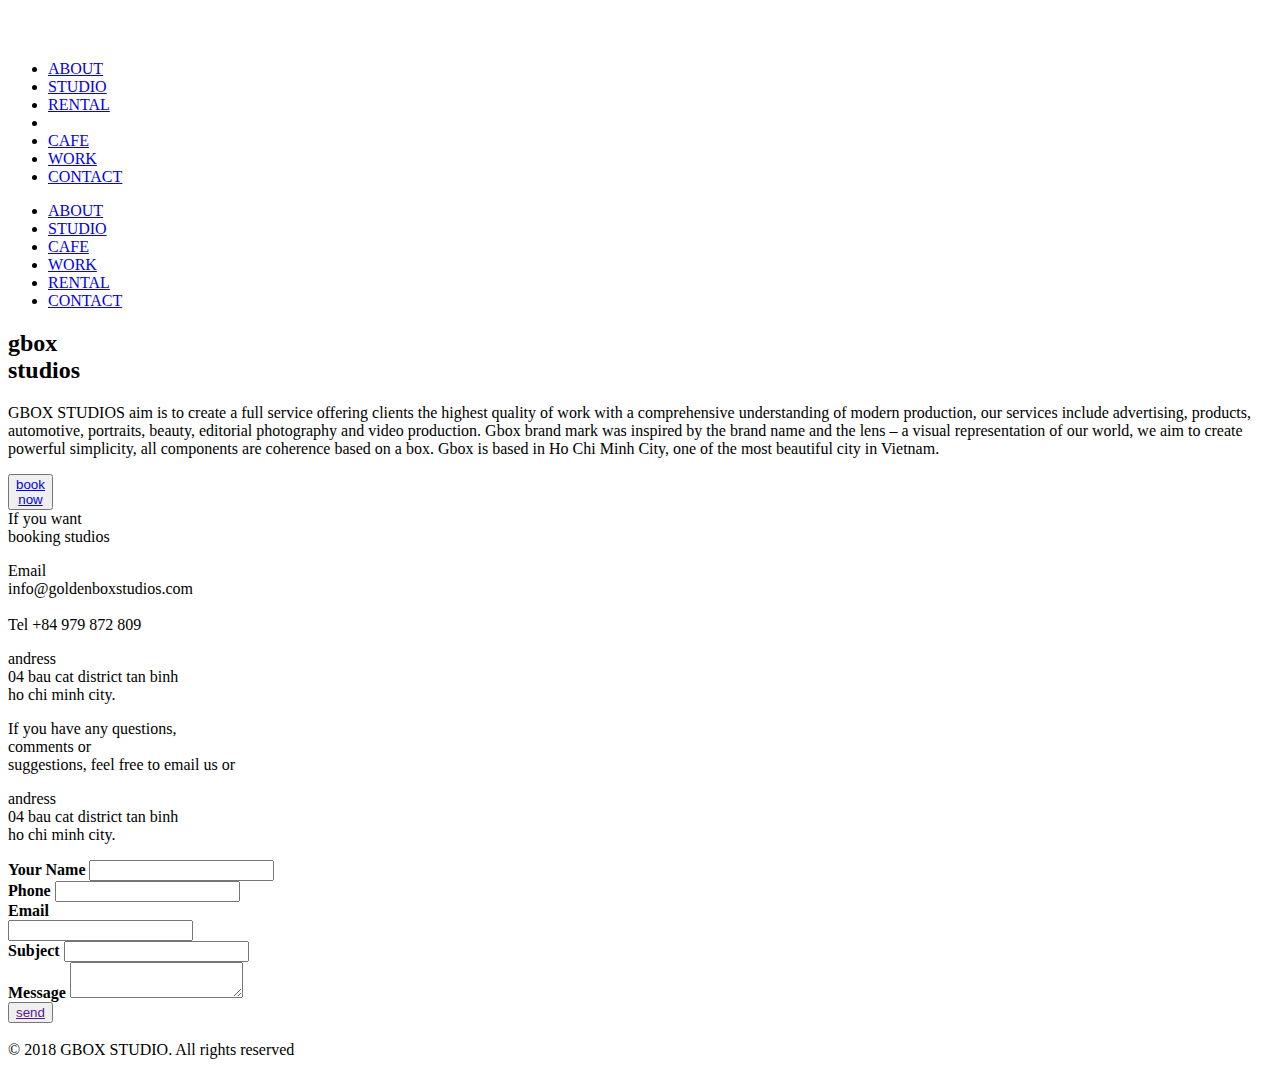
==== about.html @ 7dd14e78 "Add files via upload" ====
<!DOCTYPE html>
<html>

<head>
    <meta charset="UTF-8" />
    <meta name="viewport" content="width=device-width, initial-scale=1.0" />
    <meta http-equiv="X-UA-Compatible" content="IE=edge,chrome=1" />
    <title>GBOX</title>
    <link rel="icon" href="img/icon/ico.ico">
    <meta name="title" content="" />
    <meta name="description" content="" />
    <meta property="og:locale" content="vi" />
    <meta property="og:type" content="article" />
    <meta property="og:title" content="Trang chủ" />
    <meta property="og:description" content="" />
    <meta property="og:url" content="" />
    <meta property="og:site_name" content="" />
    <meta property="og:image" content="" />

    <link rel="stylesheet" href="dest/style.min.css">
    <link rel="stylesheet" href="dest/fonts.css">
    <link rel="stylesheet" href="dest/stylelibs.min.css">
</head>

<body class="home">
    <div class="loading-screen">
        <div class="loading">
            <span></span>
            <span></span>
            <span></span>
            <span></span>
        </div>
    </div>
    <header class="header">
        <div class="header_homepage">
            <div class="logo">
                <div class="container">
                    <div class="logo-img"><a href="index.html"><img src="./img/icon/logo.svg" alt=""></a></div>
                    <div class="facebook-img"><a href=""><img src="./img/icon/facebook.svg" alt=""></a></div>
                </div>
            </div>
            <div class="container header_menu">
                <div class="text">
                    <ul>
                        <li class="left"><a href="about.html">ABOUT</a></li>
                        <li><a href="studio.html">STUDIO</a></li>
                        <li><a href="studio_rental.html">RENTAL</a></li>
                        <li class='logo-scroll'><a href="index.html"><img src="./img/icon/logo.svg" alt=""></a></a></li>
                        <li><a href="cafeGbox.html">CAFE</a></li>
                        <li><a href="allwork.html">WORK</a></li>
                        <li class="right"><a href="contact.html">CONTACT</a></li>
                    </ul>
                </div>
            </div>
            <div class="navigation">
                <div class="hambeger">
                    <span></span>
                    <span></span>
                    <span></span>
                    <div class="list_menu">
                        <ul>
                            <li><a href="about.html">ABOUT</a></li>
                            <li><a href="studio.html">STUDIO</a></li>
                            <li><a href="cafeGbox.html">CAFE</a></li>
                            <li><a href="allwork.html">WORK</a></li>
                            <li><a href="studio_rental.html">RENTAL</a></li>
                            <li><a href="contact.html">CONTACT</a></li>
                        </ul>
                    </div>
                </div>
            </div>
        </div>
    </header>
    <main class="about jumbotron" data-paroller-factor="0.5" data-paroller-factor-xs="0.2">
        <div class="container">
            <div class="section1">
                <h2 class="wow fadeInUp">gbox<br>
                    studios
                </h2>
                <p class="wow fadeInUp" data-wow-delay="0.4s">GBOX STUDIOS aim is to create a full service offering
                    clients the highest quality of work with a
                    comprehensive
                    understanding of modern production, our services include advertising, products, automotive,
                    portraits, beauty, editorial
                    photography and video production. Gbox brand mark was inspired by the brand name and the lens – a
                    visual representation
                    of our world, we aim to create powerful simplicity, all components are coherence based on a box.
                    Gbox is based in Ho Chi Minh City, one of the most beautiful city in Vietnam.
                </p>
                <div class="section1_btn">
                    <button class="btn wow fadeInUp" data-wow-delay="0.8s">
                        <a href="studio_rental.html">book<br>now</a>
                    </button>
                    <div class="text wow fadeInUp" data-wow-delay="0.8s">
                        <span>If you want <br>
                            booking studios</span>
                    </div>
                </div>
            </div>
        </div>
        </div>
    </main>
    <footer>
        <div class="background_white">
            <div class="container">
                <div class="row">
                    <div class="col-12 col-sm-6 col-md-3">
                        <p>
                            Email<br>
                            info@goldenboxstudios.com<br><br>
                            Tel +84 979 872 809
                        </p>
                    </div>
                    <div class="col-12 col-sm-6 col-md-3 ">
                        <p></p>
                    </div>
                    <div class="col-12 col-sm-6 col-md-3 mobile_add">
                        <p>andress<br>
                            04 bau cat district tan binh<br>
                            ho chi minh city.</p>
                    </div>
                    <div class="col-12 col-sm-6 col-md-3 text_contact mobile_delete">
                        <p>If you have any questions,<br> comments or<br>
                            suggestions, feel free to email us or</p>
                    </div>

                </div>
            </div>
        </div>
        <div class="background_footer">
            <div class="container">
                <div class="row">

                    <div class="col-12 col-sm-4 col-md-3 mobile_delete">
                        <p>andress<br>
                            04 bau cat district tan binh<br>
                            ho chi minh city.</p>
                    </div>
                    <div class="col-12 col-sm-4 col-md-3 tablet mobile_delete">
                        <p></p>
                    </div>
                    <div class="col-12 col-sm-4 col-md-3 mobile_delete">
                        <div class="col-12">
                            <strong>Your Name</strong>
                            <input type="text">
                        </div>
                        <div class="col-12">
                            <strong>Phone</strong>
                            <input type="text">
                        </div>
                        <div class="col-12">
                            <strong>Email</strong><br>
                            <input type="text">
                        </div>

                    </div>
                    <div class="col-12 col-sm-4 col-md-3 mobile_delete">
                        <div class="col-12">
                            <strong>Subject</strong>
                            <input type="text">
                        </div>
                        <div class="col-12 ">
                            <strong class="message">Message</strong>
                            <textarea cols="19" rows="2"></textarea>
                        </div>
                        <div class="col-12 ">
                        </div>
                        <div class="col-12 ">
                        </div>
                        <div class="col-12 ">
                            <div class="btn"><button><span><a href="">send</a></span></button></div>
                        </div>
                    </div>
                </div>
                <div class="backtotop">
                    <div class="backtotop_img">
                        <img src="img/icon/up-arrow.svg" alt="">
                    </div>
                    <div class="backtotop_text">
                        <span>© 2018 GBOX STUDIO. All rights reserved</span>
                    </div>
                </div>
            </div>
        </div>

    </footer>

    <script type="text/javascript" src="dest/jsmain.min.js"></script>
    <script type="text/javascript" src="js/main.js"></script>
</body>

</html>
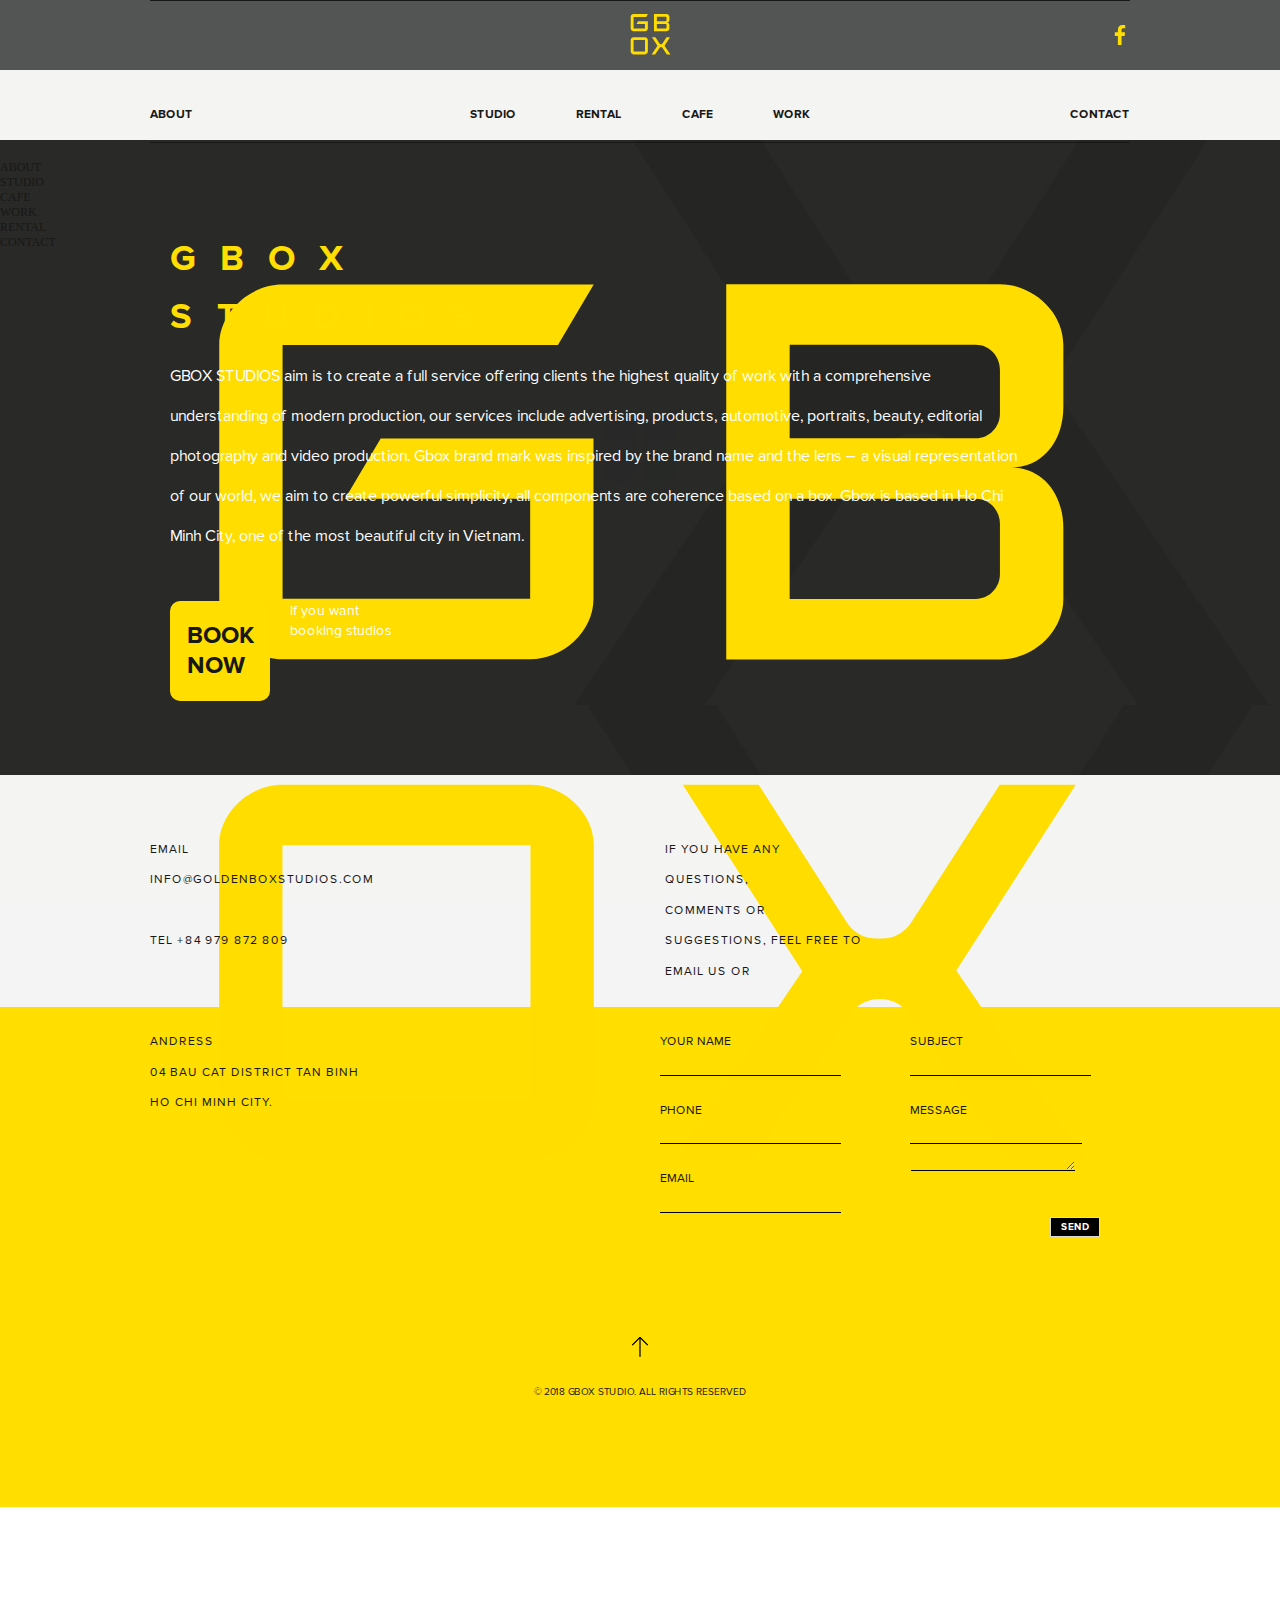
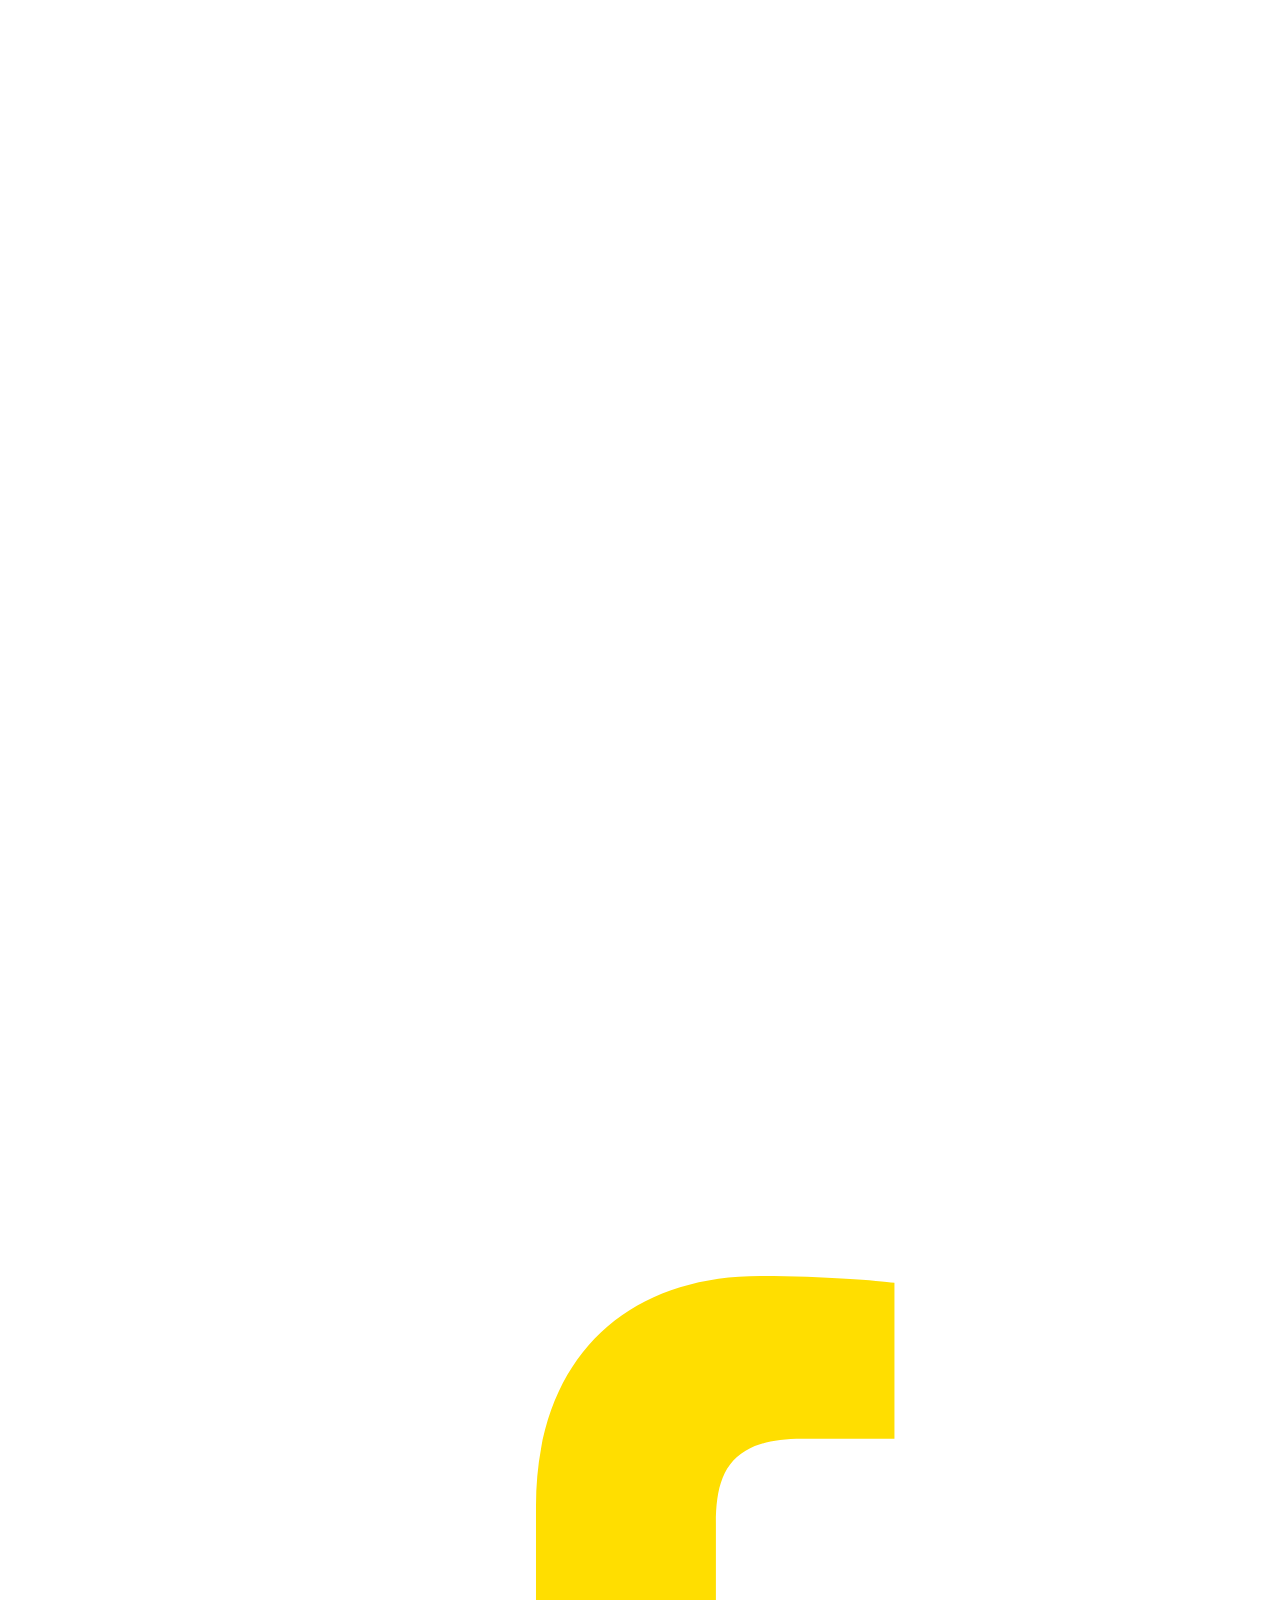
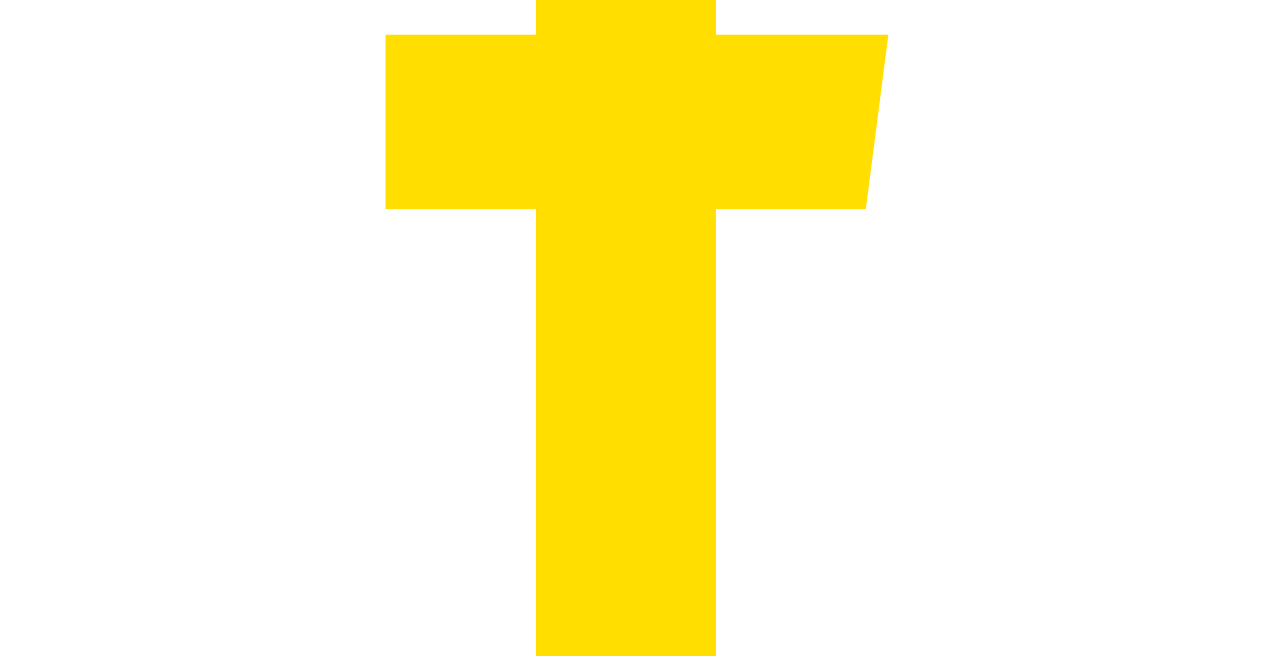
==== commit 8676609a: "Add files via upload" ====
--- a/about.html
+++ b/about.html
@@ -35,7 +35,7 @@
         <div class="header_homepage">
             <div class="logo">
                 <div class="container">
-                    <div class="logo-img"><a href="index.html"><img src="./img/icon/logo.svg" alt=""></a></div>
+                    <div class="logo-img"><a href=""><img src="./img/icon/logo.svg" alt=""></a></div>
                     <div class="facebook-img"><a href=""><img src="./img/icon/facebook.svg" alt=""></a></div>
                 </div>
             </div>
@@ -45,28 +45,34 @@
                         <li class="left"><a href="about.html">ABOUT</a></li>
                         <li><a href="studio.html">STUDIO</a></li>
                         <li><a href="studio_rental.html">RENTAL</a></li>
-                        <li class='logo-scroll'><a href="index.html"><img src="./img/icon/logo.svg" alt=""></a></a></li>
+                        <li class='logo-scroll'><a href=""><img src="./img/icon/logo.svg" alt=""></a></a></li>
                         <li><a href="cafeGbox.html">CAFE</a></li>
                         <li><a href="allwork.html">WORK</a></li>
                         <li class="right"><a href="contact.html">CONTACT</a></li>
                     </ul>
                 </div>
             </div>
-            <div class="navigation">
-                <div class="hambeger">
-                    <span></span>
-                    <span></span>
-                    <span></span>
-                    <div class="list_menu">
-                        <ul>
-                            <li><a href="about.html">ABOUT</a></li>
-                            <li><a href="studio.html">STUDIO</a></li>
-                            <li><a href="cafeGbox.html">CAFE</a></li>
-                            <li><a href="allwork.html">WORK</a></li>
-                            <li><a href="studio_rental.html">RENTAL</a></li>
-                            <li><a href="contact.html">CONTACT</a></li>
-                        </ul>
-                    </div>
+        </div>
+        <div class="navigation">
+            <div class="hambeger">
+                <span></span>
+                <span></span>
+                <span></span>
+                <div class="list_menu">
+                    <ul>
+                        <li><a href="about.html">ABOUT</a></li>
+                        <li><a href="studio.html">STUDIO</a></li>
+                        <li><a href="cafeGbox.html">CAFE</a></li>
+                        <li><a href="allwork.html">WORK</a></li>
+                        <li><a href="studio_rental.html">RENTAL</a></li>
+                        <li><a href="contact.html">CONTACT</a></li>
+                    </ul>
+                </div>
+            </div>
+            <div class="logo">
+                <div class="container">
+                    <div class="logo-img"><a href="index.html"><img src="./img/icon/logo.svg" alt=""></a></div>
+                    <div class="facebook-img"><a href=""><img src="./img/icon/facebook.svg" alt=""></a></div>
                 </div>
             </div>
         </div>
--- a/dest/style.min.css
+++ b/dest/style.min.css
@@ -0,0 +1,62 @@
+html,body,div,span,applet,object,iframe,h1,h2,h3,h4,h5,h6,p,blockquote,pre,a,abbr,acronym,address,big,cite,code,del,dfn,em,img,ins,kbd,q,s,samp,small,strike,strong,sub,sup,tt,var,b,u,i,center,dl,dt,dd,ol,ul,li,fieldset,form,label,legend,table,caption,tbody,tfoot,thead,tr,th,td,article,aside,canvas,details,embed,figure,figcaption,footer,header,hgroup,menu,nav,output,ruby,section,summary,time,mark,audio,video{margin:0;padding:0;border:0;font-size:100%;font:inherit;vertical-align:baseline}article,aside,details,figcaption,figure,footer,header,hgroup,menu,nav,section{display:block}body{line-height:1}ol,ul{list-style:none}blockquote,q{quotes:none}blockquote:before,blockquote:after,q:before,q:after{content:'';content:none}table{border-collapse:collapse;border-spacing:0}*{-webkit-font-smoothing:antialiased;-moz-osx-font-smoothing:grayscale;font-smoothing:antialiased;text-rendering:optimizeLegibility;box-sizing:border-box;appearance:none;-moz-appearance:none;-webkit-appearance:none}html,body{width:100%;max-width:1920px;-webkit-font-smoothing:antialiased;margin:auto;font-size:12px;font-family:fmain;line-height:normal;color:#171717;text-transform:none;background:#fff;position:relative}html::-webkit-scrollbar,body::-webkit-scrollbar{width:4px}html::-webkit-scrollbar-track,body::-webkit-scrollbar-track{background:#000}html::-webkit-scrollbar-thumb,body::-webkit-scrollbar-thumb{background:#2b2b2b}html main,body main{width:100%;margin:auto;overflow:hidden}a{color:#171717;text-decoration:none;display:block}img{display:block;margin:auto;max-width:100%}strong{font-family:bb}.-lv1{font-size:100px;font-family:b;line-height:100px;color:#fff;text-transform:none;font-weight:normal;margin:0}.-lv1 a{font-size:100px;font-family:g;line-height:100px;color:#fff;text-transform:none}.all_groupcard{margin-top:60px}.all_groupcard .list_all ul{display:flex;justify-content:center}.all_groupcard .list_all ul li{padding:0 20px;cursor:pointer}.all_groupcard .list_all ul li:hover a{opacity:1;transition:.2s;-webkit-transition:.2s;-o-transition:.2s}.all_groupcard .list_all ul li a{font-size:12px;font-family:fb;line-height:30.48px;color:#171717;text-transform:uppercase;opacity:0.5;transition:.2s;-webkit-transition:.2s;-o-transition:.2s}@media screen and (min-width: 320px) and (max-width: 767px){.all_groupcard .list_all ul li a{font-size:14px}}.all_groupcard .list_all ul li a.active{opacity:1}.all_groupcard .group_card{margin-top:20px}.all_groupcard .group_card .box{--pd:40px;width:320px;margin-bottom:60px;text-align:center;overflow:hidden}.all_groupcard .group_card .box:hover .box_img img{transform:translate(-50%, -50%) scale(1.05);transition:.5s;-webkit-transition:.5s;-o-transition:.5s}.all_groupcard .group_card .box .box_img{position:relative;width:315px;height:190px;overflow:hidden}.all_groupcard .group_card .box .box_img img{width:100%;height:100%;top:50%;left:50%;transform:translate(-50%, -50%);-webkit-transform:translate(-50%, -50%);-o-transform:translate(-50%, -50%);position:absolute;object-fit:cover;transition:.5s;-webkit-transition:.5s;-o-transition:.5s}.all_groupcard .group_card .box .box_text{margin-top:var(--pd)}.all_groupcard .group_card .box .box_text b{font-size:12px;font-family:fb;line-height:30.48px;color:#171717;text-transform:uppercase}@media screen and (min-width: 320px) and (max-width: 767px){.all_groupcard .group_card .box .box_text b{font-size:14px;font-family:fb;line-height:30.48px;color:#171717;text-transform:uppercase}}.all_groupcard .group_card .box .box_text b::after{content:'';background-color:#ffde00;width:16px;height:3px;display:block;margin:0 auto}.all_groupcard .group_card .box .box_text span{font-size:12px;font-family:fr;line-height:20px;color:#171717;text-transform:none}@media screen and (min-width: 320px) and (max-width: 767px){.all_groupcard .group_card .box .box_text span{font-size:14px;font-family:fr;line-height:20px;color:#171717;text-transform:none}}@media (max-width: 1199px){.all_groupcard .group_card .box{width:100%}.all_groupcard .group_card .box .box_img{width:100%}.all_groupcard .group_card .col-md-4{padding:0 10px}}.loading-screen{width:100%;height:100vh;background-color:#ffde00;position:fixed;display:flex;align-items:center;justify-content:center;z-index:2000}.loading{width:80px;display:flex;flex-wrap:wrap;animation:rotate 3s linear infinite}@keyframes rotate{to{transform:rotate(360deg)}}.loading span{width:32px;height:32px;background-color:red;margin:4px;animation:scale 1.5s linear infinite}@keyframes scale{50%{transform:scale(1.2)}}.loading span:nth-child(1){border-radius:50% 50% 0 50%;background-color:#e77f67;transform-origin:bottom right}.loading span:nth-child(2){border-radius:50% 50% 50% 0;background-color:#778beb;transform-origin:bottom left;animation-delay:.5s}.loading span:nth-child(3){border-radius:50% 0 50% 50%;background-color:#f8a5c2;transform-origin:top right;animation-delay:1.5s}.loading span:nth-child(4){border-radius:0 50% 50% 50%;background-color:#17c400;transform-origin:top left;animation-delay:1s}/*!
+ * Bootstrap Grid v4.0.0 (https://getbootstrap.com)
+ * Copyright 2011-2018 The Bootstrap Authors
+ * Copyright 2011-2018 Twitter, Inc.
+ * Licensed under MIT (https://github.com/twbs/bootstrap/blob/master/LICENSE)
+ */@-ms-viewport{width:device-width}html{box-sizing:border-box;-ms-overflow-style:scrollbar}*,*::before,*::after{box-sizing:inherit}.container{width:100%;padding-right:15px;padding-left:15px;margin-right:auto;margin-left:auto}@media screen and (min-width: 320px) and (max-width: 767px){.container{padding-right:10px;padding-left:10px}}@media (min-width: 576px){.container{max-width:540px}}@media (min-width: 768px){.container{max-width:720px}}@media (min-width: 992px){.container{max-width:960px}}@media (min-width: 1200px){.container{max-width:1010px}}.container-fluid{width:100%;padding-right:15px;padding-left:15px;margin-right:auto;margin-left:auto}.row{display:-webkit-box;display:-ms-flexbox;display:flex;-ms-flex-wrap:wrap;flex-wrap:wrap;margin-right:-15px;margin-left:-15px}.no-gutters{margin-right:0;margin-left:0}.no-gutters>.col,.no-gutters>[class*="col-"]{padding-right:0;padding-left:0}.col-1,.col-2,.col-3,.col-4,.col-5,.col-6,.col-7,.col-8,.col-9,.col-10,.col-11,.col-12,.col,.col-auto,.col-sm-1,.col-sm-2,.col-sm-3,.col-sm-4,.col-sm-5,.col-sm-6,.col-sm-7,.col-sm-8,.col-sm-9,.col-sm-10,.col-sm-11,.col-sm-12,.col-sm,.col-sm-auto,.col-md-1,.col-md-2,.col-md-3,.col-md-4,.col-md-5,.col-md-6,.col-md-7,.col-md-8,.col-md-9,.col-md-10,.col-md-11,.col-md-12,.col-md,.col-md-auto,.col-lg-1,.col-lg-2,.col-lg-3,.col-lg-4,.col-lg-5,.col-lg-6,.col-lg-7,.col-lg-8,.col-lg-9,.col-lg-10,.col-lg-11,.col-lg-12,.col-lg,.col-lg-auto,.col-xl-1,.col-xl-2,.col-xl-3,.col-xl-4,.col-xl-5,.col-xl-6,.col-xl-7,.col-xl-8,.col-xl-9,.col-xl-10,.col-xl-11,.col-xl-12,.col-xl,.col-xl-auto{position:relative;width:100%;min-height:1px;padding-right:10px;padding-left:10px}.col{-ms-flex-preferred-size:0;flex-basis:0;-webkit-box-flex:1;-ms-flex-positive:1;flex-grow:1;max-width:100%}.col-auto{-webkit-box-flex:0;-ms-flex:0 0 auto;flex:0 0 auto;width:auto;max-width:none}.col-1{-webkit-box-flex:0;-ms-flex:0 0 8.333333%;flex:0 0 8.333333%;max-width:8.333333%}.col-2{-webkit-box-flex:0;-ms-flex:0 0 16.666667%;flex:0 0 16.666667%;max-width:16.666667%}.col-3{-webkit-box-flex:0;-ms-flex:0 0 25%;flex:0 0 25%;max-width:25%}.col-4{-webkit-box-flex:0;-ms-flex:0 0 33.333333%;flex:0 0 33.333333%;max-width:33.333333%}.col-5{-webkit-box-flex:0;-ms-flex:0 0 41.666667%;flex:0 0 41.666667%;max-width:41.666667%}.col-6{-webkit-box-flex:0;-ms-flex:0 0 50%;flex:0 0 50%;max-width:50%}.col-7{-webkit-box-flex:0;-ms-flex:0 0 58.333333%;flex:0 0 58.333333%;max-width:58.333333%}.col-8{-webkit-box-flex:0;-ms-flex:0 0 66.666667%;flex:0 0 66.666667%;max-width:66.666667%}.col-9{-webkit-box-flex:0;-ms-flex:0 0 75%;flex:0 0 75%;max-width:75%}.col-10{-webkit-box-flex:0;-ms-flex:0 0 83.333333%;flex:0 0 83.333333%;max-width:83.333333%}.col-11{-webkit-box-flex:0;-ms-flex:0 0 91.666667%;flex:0 0 91.666667%;max-width:91.666667%}.col-12{-webkit-box-flex:0;-ms-flex:0 0 100%;flex:0 0 100%;max-width:100%}.order-first{-webkit-box-ordinal-group:0;-ms-flex-order:-1;order:-1}.order-last{-webkit-box-ordinal-group:14;-ms-flex-order:13;order:13}.order-0{-webkit-box-ordinal-group:1;-ms-flex-order:0;order:0}.order-1{-webkit-box-ordinal-group:2;-ms-flex-order:1;order:1}.order-2{-webkit-box-ordinal-group:3;-ms-flex-order:2;order:2}.order-3{-webkit-box-ordinal-group:4;-ms-flex-order:3;order:3}.order-4{-webkit-box-ordinal-group:5;-ms-flex-order:4;order:4}.order-5{-webkit-box-ordinal-group:6;-ms-flex-order:5;order:5}.order-6{-webkit-box-ordinal-group:7;-ms-flex-order:6;order:6}.order-7{-webkit-box-ordinal-group:8;-ms-flex-order:7;order:7}.order-8{-webkit-box-ordinal-group:9;-ms-flex-order:8;order:8}.order-9{-webkit-box-ordinal-group:10;-ms-flex-order:9;order:9}.order-10{-webkit-box-ordinal-group:11;-ms-flex-order:10;order:10}.order-11{-webkit-box-ordinal-group:12;-ms-flex-order:11;order:11}.order-12{-webkit-box-ordinal-group:13;-ms-flex-order:12;order:12}.offset-1{margin-left:8.333333%}.offset-2{margin-left:16.666667%}.offset-3{margin-left:25%}.offset-4{margin-left:33.333333%}.offset-5{margin-left:41.666667%}.offset-6{margin-left:50%}.offset-7{margin-left:58.333333%}.offset-8{margin-left:66.666667%}.offset-9{margin-left:75%}.offset-10{margin-left:83.333333%}.offset-11{margin-left:91.666667%}@media (min-width: 576px){.col-sm{-ms-flex-preferred-size:0;flex-basis:0;-webkit-box-flex:1;-ms-flex-positive:1;flex-grow:1;max-width:100%}.col-sm-auto{-webkit-box-flex:0;-ms-flex:0 0 auto;flex:0 0 auto;width:auto;max-width:none}.col-sm-1{-webkit-box-flex:0;-ms-flex:0 0 8.333333%;flex:0 0 8.333333%;max-width:8.333333%}.col-sm-2{-webkit-box-flex:0;-ms-flex:0 0 16.666667%;flex:0 0 16.666667%;max-width:16.666667%}.col-sm-3{-webkit-box-flex:0;-ms-flex:0 0 25%;flex:0 0 25%;max-width:25%}.col-sm-4{-webkit-box-flex:0;-ms-flex:0 0 33.333333%;flex:0 0 33.333333%;max-width:33.333333%}.col-sm-5{-webkit-box-flex:0;-ms-flex:0 0 41.666667%;flex:0 0 41.666667%;max-width:41.666667%}.col-sm-6{-webkit-box-flex:0;-ms-flex:0 0 50%;flex:0 0 50%;max-width:50%}.col-sm-7{-webkit-box-flex:0;-ms-flex:0 0 58.333333%;flex:0 0 58.333333%;max-width:58.333333%}.col-sm-8{-webkit-box-flex:0;-ms-flex:0 0 66.666667%;flex:0 0 66.666667%;max-width:66.666667%}.col-sm-9{-webkit-box-flex:0;-ms-flex:0 0 75%;flex:0 0 75%;max-width:75%}.col-sm-10{-webkit-box-flex:0;-ms-flex:0 0 83.333333%;flex:0 0 83.333333%;max-width:83.333333%}.col-sm-11{-webkit-box-flex:0;-ms-flex:0 0 91.666667%;flex:0 0 91.666667%;max-width:91.666667%}.col-sm-12{-webkit-box-flex:0;-ms-flex:0 0 100%;flex:0 0 100%;max-width:100%}.order-sm-first{-webkit-box-ordinal-group:0;-ms-flex-order:-1;order:-1}.order-sm-last{-webkit-box-ordinal-group:14;-ms-flex-order:13;order:13}.order-sm-0{-webkit-box-ordinal-group:1;-ms-flex-order:0;order:0}.order-sm-1{-webkit-box-ordinal-group:2;-ms-flex-order:1;order:1}.order-sm-2{-webkit-box-ordinal-group:3;-ms-flex-order:2;order:2}.order-sm-3{-webkit-box-ordinal-group:4;-ms-flex-order:3;order:3}.order-sm-4{-webkit-box-ordinal-group:5;-ms-flex-order:4;order:4}.order-sm-5{-webkit-box-ordinal-group:6;-ms-flex-order:5;order:5}.order-sm-6{-webkit-box-ordinal-group:7;-ms-flex-order:6;order:6}.order-sm-7{-webkit-box-ordinal-group:8;-ms-flex-order:7;order:7}.order-sm-8{-webkit-box-ordinal-group:9;-ms-flex-order:8;order:8}.order-sm-9{-webkit-box-ordinal-group:10;-ms-flex-order:9;order:9}.order-sm-10{-webkit-box-ordinal-group:11;-ms-flex-order:10;order:10}.order-sm-11{-webkit-box-ordinal-group:12;-ms-flex-order:11;order:11}.order-sm-12{-webkit-box-ordinal-group:13;-ms-flex-order:12;order:12}.offset-sm-0{margin-left:0}.offset-sm-1{margin-left:8.333333%}.offset-sm-2{margin-left:16.666667%}.offset-sm-3{margin-left:25%}.offset-sm-4{margin-left:33.333333%}.offset-sm-5{margin-left:41.666667%}.offset-sm-6{margin-left:50%}.offset-sm-7{margin-left:58.333333%}.offset-sm-8{margin-left:66.666667%}.offset-sm-9{margin-left:75%}.offset-sm-10{margin-left:83.333333%}.offset-sm-11{margin-left:91.666667%}}@media (min-width: 768px){.col-md{-ms-flex-preferred-size:0;flex-basis:0;-webkit-box-flex:1;-ms-flex-positive:1;flex-grow:1;max-width:100%}.col-md-auto{-webkit-box-flex:0;-ms-flex:0 0 auto;flex:0 0 auto;width:auto;max-width:none}.col-md-1{-webkit-box-flex:0;-ms-flex:0 0 8.333333%;flex:0 0 8.333333%;max-width:8.333333%}.col-md-2{-webkit-box-flex:0;-ms-flex:0 0 16.666667%;flex:0 0 16.666667%;max-width:16.666667%}.col-md-3{-webkit-box-flex:0;-ms-flex:0 0 25%;flex:0 0 25%;max-width:25%}.col-md-4{-webkit-box-flex:0;-ms-flex:0 0 33.333333%;flex:0 0 33.333333%;max-width:33.333333%}.col-md-5{-webkit-box-flex:0;-ms-flex:0 0 41.666667%;flex:0 0 41.666667%;max-width:41.666667%}.col-md-6{-webkit-box-flex:0;-ms-flex:0 0 50%;flex:0 0 50%;max-width:50%}.col-md-7{-webkit-box-flex:0;-ms-flex:0 0 58.333333%;flex:0 0 58.333333%;max-width:58.333333%}.col-md-8{-webkit-box-flex:0;-ms-flex:0 0 66.666667%;flex:0 0 66.666667%;max-width:66.666667%}.col-md-9{-webkit-box-flex:0;-ms-flex:0 0 75%;flex:0 0 75%;max-width:75%}.col-md-10{-webkit-box-flex:0;-ms-flex:0 0 83.333333%;flex:0 0 83.333333%;max-width:83.333333%}.col-md-11{-webkit-box-flex:0;-ms-flex:0 0 91.666667%;flex:0 0 91.666667%;max-width:91.666667%}.col-md-12{-webkit-box-flex:0;-ms-flex:0 0 100%;flex:0 0 100%;max-width:100%}.order-md-first{-webkit-box-ordinal-group:0;-ms-flex-order:-1;order:-1}.order-md-last{-webkit-box-ordinal-group:14;-ms-flex-order:13;order:13}.order-md-0{-webkit-box-ordinal-group:1;-ms-flex-order:0;order:0}.order-md-1{-webkit-box-ordinal-group:2;-ms-flex-order:1;order:1}.order-md-2{-webkit-box-ordinal-group:3;-ms-flex-order:2;order:2}.order-md-3{-webkit-box-ordinal-group:4;-ms-flex-order:3;order:3}.order-md-4{-webkit-box-ordinal-group:5;-ms-flex-order:4;order:4}.order-md-5{-webkit-box-ordinal-group:6;-ms-flex-order:5;order:5}.order-md-6{-webkit-box-ordinal-group:7;-ms-flex-order:6;order:6}.order-md-7{-webkit-box-ordinal-group:8;-ms-flex-order:7;order:7}.order-md-8{-webkit-box-ordinal-group:9;-ms-flex-order:8;order:8}.order-md-9{-webkit-box-ordinal-group:10;-ms-flex-order:9;order:9}.order-md-10{-webkit-box-ordinal-group:11;-ms-flex-order:10;order:10}.order-md-11{-webkit-box-ordinal-group:12;-ms-flex-order:11;order:11}.order-md-12{-webkit-box-ordinal-group:13;-ms-flex-order:12;order:12}.offset-md-0{margin-left:0}.offset-md-1{margin-left:8.333333%}.offset-md-2{margin-left:16.666667%}.offset-md-3{margin-left:25%}.offset-md-4{margin-left:33.333333%}.offset-md-5{margin-left:41.666667%}.offset-md-6{margin-left:50%}.offset-md-7{margin-left:58.333333%}.offset-md-8{margin-left:66.666667%}.offset-md-9{margin-left:75%}.offset-md-10{margin-left:83.333333%}.offset-md-11{margin-left:91.666667%}}@media (min-width: 992px){.col-lg{-ms-flex-preferred-size:0;flex-basis:0;-webkit-box-flex:1;-ms-flex-positive:1;flex-grow:1;max-width:100%}.col-lg-auto{-webkit-box-flex:0;-ms-flex:0 0 auto;flex:0 0 auto;width:auto;max-width:none}.col-lg-1{-webkit-box-flex:0;-ms-flex:0 0 8.333333%;flex:0 0 8.333333%;max-width:8.333333%}.col-lg-2{-webkit-box-flex:0;-ms-flex:0 0 16.666667%;flex:0 0 16.666667%;max-width:16.666667%}.col-lg-3{-webkit-box-flex:0;-ms-flex:0 0 25%;flex:0 0 25%;max-width:25%}.col-lg-4{-webkit-box-flex:0;-ms-flex:0 0 33.333333%;flex:0 0 33.333333%;max-width:33.333333%}.col-lg-5{-webkit-box-flex:0;-ms-flex:0 0 41.666667%;flex:0 0 41.666667%;max-width:41.666667%}.col-lg-6{-webkit-box-flex:0;-ms-flex:0 0 50%;flex:0 0 50%;max-width:50%}.col-lg-7{-webkit-box-flex:0;-ms-flex:0 0 58.333333%;flex:0 0 58.333333%;max-width:58.333333%}.col-lg-8{-webkit-box-flex:0;-ms-flex:0 0 66.666667%;flex:0 0 66.666667%;max-width:66.666667%}.col-lg-9{-webkit-box-flex:0;-ms-flex:0 0 75%;flex:0 0 75%;max-width:75%}.col-lg-10{-webkit-box-flex:0;-ms-flex:0 0 83.333333%;flex:0 0 83.333333%;max-width:83.333333%}.col-lg-11{-webkit-box-flex:0;-ms-flex:0 0 91.666667%;flex:0 0 91.666667%;max-width:91.666667%}.col-lg-12{-webkit-box-flex:0;-ms-flex:0 0 100%;flex:0 0 100%;max-width:100%}.order-lg-first{-webkit-box-ordinal-group:0;-ms-flex-order:-1;order:-1}.order-lg-last{-webkit-box-ordinal-group:14;-ms-flex-order:13;order:13}.order-lg-0{-webkit-box-ordinal-group:1;-ms-flex-order:0;order:0}.order-lg-1{-webkit-box-ordinal-group:2;-ms-flex-order:1;order:1}.order-lg-2{-webkit-box-ordinal-group:3;-ms-flex-order:2;order:2}.order-lg-3{-webkit-box-ordinal-group:4;-ms-flex-order:3;order:3}.order-lg-4{-webkit-box-ordinal-group:5;-ms-flex-order:4;order:4}.order-lg-5{-webkit-box-ordinal-group:6;-ms-flex-order:5;order:5}.order-lg-6{-webkit-box-ordinal-group:7;-ms-flex-order:6;order:6}.order-lg-7{-webkit-box-ordinal-group:8;-ms-flex-order:7;order:7}.order-lg-8{-webkit-box-ordinal-group:9;-ms-flex-order:8;order:8}.order-lg-9{-webkit-box-ordinal-group:10;-ms-flex-order:9;order:9}.order-lg-10{-webkit-box-ordinal-group:11;-ms-flex-order:10;order:10}.order-lg-11{-webkit-box-ordinal-group:12;-ms-flex-order:11;order:11}.order-lg-12{-webkit-box-ordinal-group:13;-ms-flex-order:12;order:12}.offset-lg-0{margin-left:0}.offset-lg-1{margin-left:8.333333%}.offset-lg-2{margin-left:16.666667%}.offset-lg-3{margin-left:25%}.offset-lg-4{margin-left:33.333333%}.offset-lg-5{margin-left:41.666667%}.offset-lg-6{margin-left:50%}.offset-lg-7{margin-left:58.333333%}.offset-lg-8{margin-left:66.666667%}.offset-lg-9{margin-left:75%}.offset-lg-10{margin-left:83.333333%}.offset-lg-11{margin-left:91.666667%}}@media (min-width: 1200px){.col-xl{-ms-flex-preferred-size:0;flex-basis:0;-webkit-box-flex:1;-ms-flex-positive:1;flex-grow:1;max-width:100%}.col-xl-auto{-webkit-box-flex:0;-ms-flex:0 0 auto;flex:0 0 auto;width:auto;max-width:none}.col-xl-1{-webkit-box-flex:0;-ms-flex:0 0 8.333333%;flex:0 0 8.333333%;max-width:8.333333%}.col-xl-2{-webkit-box-flex:0;-ms-flex:0 0 16.666667%;flex:0 0 16.666667%;max-width:16.666667%}.col-xl-3{-webkit-box-flex:0;-ms-flex:0 0 25%;flex:0 0 25%;max-width:25%}.col-xl-4{-webkit-box-flex:0;-ms-flex:0 0 33.333333%;flex:0 0 33.333333%;max-width:33.333333%}.col-xl-5{-webkit-box-flex:0;-ms-flex:0 0 41.666667%;flex:0 0 41.666667%;max-width:41.666667%}.col-xl-6{-webkit-box-flex:0;-ms-flex:0 0 50%;flex:0 0 50%;max-width:50%}.col-xl-7{-webkit-box-flex:0;-ms-flex:0 0 58.333333%;flex:0 0 58.333333%;max-width:58.333333%}.col-xl-8{-webkit-box-flex:0;-ms-flex:0 0 66.666667%;flex:0 0 66.666667%;max-width:66.666667%}.col-xl-9{-webkit-box-flex:0;-ms-flex:0 0 75%;flex:0 0 75%;max-width:75%}.col-xl-10{-webkit-box-flex:0;-ms-flex:0 0 83.333333%;flex:0 0 83.333333%;max-width:83.333333%}.col-xl-11{-webkit-box-flex:0;-ms-flex:0 0 91.666667%;flex:0 0 91.666667%;max-width:91.666667%}.col-xl-12{-webkit-box-flex:0;-ms-flex:0 0 100%;flex:0 0 100%;max-width:100%}.order-xl-first{-webkit-box-ordinal-group:0;-ms-flex-order:-1;order:-1}.order-xl-last{-webkit-box-ordinal-group:14;-ms-flex-order:13;order:13}.order-xl-0{-webkit-box-ordinal-group:1;-ms-flex-order:0;order:0}.order-xl-1{-webkit-box-ordinal-group:2;-ms-flex-order:1;order:1}.order-xl-2{-webkit-box-ordinal-group:3;-ms-flex-order:2;order:2}.order-xl-3{-webkit-box-ordinal-group:4;-ms-flex-order:3;order:3}.order-xl-4{-webkit-box-ordinal-group:5;-ms-flex-order:4;order:4}.order-xl-5{-webkit-box-ordinal-group:6;-ms-flex-order:5;order:5}.order-xl-6{-webkit-box-ordinal-group:7;-ms-flex-order:6;order:6}.order-xl-7{-webkit-box-ordinal-group:8;-ms-flex-order:7;order:7}.order-xl-8{-webkit-box-ordinal-group:9;-ms-flex-order:8;order:8}.order-xl-9{-webkit-box-ordinal-group:10;-ms-flex-order:9;order:9}.order-xl-10{-webkit-box-ordinal-group:11;-ms-flex-order:10;order:10}.order-xl-11{-webkit-box-ordinal-group:12;-ms-flex-order:11;order:11}.order-xl-12{-webkit-box-ordinal-group:13;-ms-flex-order:12;order:12}.offset-xl-0{margin-left:0}.offset-xl-1{margin-left:8.333333%}.offset-xl-2{margin-left:16.666667%}.offset-xl-3{margin-left:25%}.offset-xl-4{margin-left:33.333333%}.offset-xl-5{margin-left:41.666667%}.offset-xl-6{margin-left:50%}.offset-xl-7{margin-left:58.333333%}.offset-xl-8{margin-left:66.666667%}.offset-xl-9{margin-left:75%}.offset-xl-10{margin-left:83.333333%}.offset-xl-11{margin-left:91.666667%}}.d-none{display:none !important}.d-inline{display:inline !important}.d-inline-block{display:inline-block !important}.d-block{display:block !important}.d-table{display:table !important}.d-table-row{display:table-row !important}.d-table-cell{display:table-cell !important}.d-flex{display:-webkit-box !important;display:-ms-flexbox !important;display:flex !important}.d-inline-flex{display:-webkit-inline-box !important;display:-ms-inline-flexbox !important;display:inline-flex !important}@media (min-width: 576px){.d-sm-none{display:none !important}.d-sm-inline{display:inline !important}.d-sm-inline-block{display:inline-block !important}.d-sm-block{display:block !important}.d-sm-table{display:table !important}.d-sm-table-row{display:table-row !important}.d-sm-table-cell{display:table-cell !important}.d-sm-flex{display:-webkit-box !important;display:-ms-flexbox !important;display:flex !important}.d-sm-inline-flex{display:-webkit-inline-box !important;display:-ms-inline-flexbox !important;display:inline-flex !important}}@media (min-width: 768px){.d-md-none{display:none !important}.d-md-inline{display:inline !important}.d-md-inline-block{display:inline-block !important}.d-md-block{display:block !important}.d-md-table{display:table !important}.d-md-table-row{display:table-row !important}.d-md-table-cell{display:table-cell !important}.d-md-flex{display:-webkit-box !important;display:-ms-flexbox !important;display:flex !important}.d-md-inline-flex{display:-webkit-inline-box !important;display:-ms-inline-flexbox !important;display:inline-flex !important}}@media (min-width: 992px){.d-lg-none{display:none !important}.d-lg-inline{display:inline !important}.d-lg-inline-block{display:inline-block !important}.d-lg-block{display:block !important}.d-lg-table{display:table !important}.d-lg-table-row{display:table-row !important}.d-lg-table-cell{display:table-cell !important}.d-lg-flex{display:-webkit-box !important;display:-ms-flexbox !important;display:flex !important}.d-lg-inline-flex{display:-webkit-inline-box !important;display:-ms-inline-flexbox !important;display:inline-flex !important}}@media (min-width: 1200px){.d-xl-none{display:none !important}.d-xl-inline{display:inline !important}.d-xl-inline-block{display:inline-block !important}.d-xl-block{display:block !important}.d-xl-table{display:table !important}.d-xl-table-row{display:table-row !important}.d-xl-table-cell{display:table-cell !important}.d-xl-flex{display:-webkit-box !important;display:-ms-flexbox !important;display:flex !important}.d-xl-inline-flex{display:-webkit-inline-box !important;display:-ms-inline-flexbox !important;display:inline-flex !important}}@media print{.d-print-none{display:none !important}.d-print-inline{display:inline !important}.d-print-inline-block{display:inline-block !important}.d-print-block{display:block !important}.d-print-table{display:table !important}.d-print-table-row{display:table-row !important}.d-print-table-cell{display:table-cell !important}.d-print-flex{display:-webkit-box !important;display:-ms-flexbox !important;display:flex !important}.d-print-inline-flex{display:-webkit-inline-box !important;display:-ms-inline-flexbox !important;display:inline-flex !important}}.flex-row{-webkit-box-orient:horizontal !important;-webkit-box-direction:normal !important;-ms-flex-direction:row !important;flex-direction:row !important}.flex-column{-webkit-box-orient:vertical !important;-webkit-box-direction:normal !important;-ms-flex-direction:column !important;flex-direction:column !important}.flex-row-reverse{-webkit-box-orient:horizontal !important;-webkit-box-direction:reverse !important;-ms-flex-direction:row-reverse !important;flex-direction:row-reverse !important}.flex-column-reverse{-webkit-box-orient:vertical !important;-webkit-box-direction:reverse !important;-ms-flex-direction:column-reverse !important;flex-direction:column-reverse !important}.flex-wrap{-ms-flex-wrap:wrap !important;flex-wrap:wrap !important}.flex-nowrap{-ms-flex-wrap:nowrap !important;flex-wrap:nowrap !important}.flex-wrap-reverse{-ms-flex-wrap:wrap-reverse !important;flex-wrap:wrap-reverse !important}.justify-content-start{-webkit-box-pack:start !important;-ms-flex-pack:start !important;justify-content:flex-start !important}.justify-content-end{-webkit-box-pack:end !important;-ms-flex-pack:end !important;justify-content:flex-end !important}.justify-content-center{-webkit-box-pack:center !important;-ms-flex-pack:center !important;justify-content:center !important}.justify-content-between{-webkit-box-pack:justify !important;-ms-flex-pack:justify !important;justify-content:space-between !important}.justify-content-around{-ms-flex-pack:distribute !important;justify-content:space-around !important}.align-items-start{-webkit-box-align:start !important;-ms-flex-align:start !important;align-items:flex-start !important}.align-items-end{-webkit-box-align:end !important;-ms-flex-align:end !important;align-items:flex-end !important}.align-items-center{-webkit-box-align:center !important;-ms-flex-align:center !important;align-items:center !important}.align-items-baseline{-webkit-box-align:baseline !important;-ms-flex-align:baseline !important;align-items:baseline !important}.align-items-stretch{-webkit-box-align:stretch !important;-ms-flex-align:stretch !important;align-items:stretch !important}.align-content-start{-ms-flex-line-pack:start !important;align-content:flex-start !important}.align-content-end{-ms-flex-line-pack:end !important;align-content:flex-end !important}.align-content-center{-ms-flex-line-pack:center !important;align-content:center !important}.align-content-between{-ms-flex-line-pack:justify !important;align-content:space-between !important}.align-content-around{-ms-flex-line-pack:distribute !important;align-content:space-around !important}.align-content-stretch{-ms-flex-line-pack:stretch !important;align-content:stretch !important}.align-self-auto{-ms-flex-item-align:auto !important;align-self:auto !important}.align-self-start{-ms-flex-item-align:start !important;align-self:flex-start !important}.align-self-end{-ms-flex-item-align:end !important;align-self:flex-end !important}.align-self-center{-ms-flex-item-align:center !important;align-self:center !important}.align-self-baseline{-ms-flex-item-align:baseline !important;align-self:baseline !important}.align-self-stretch{-ms-flex-item-align:stretch !important;align-self:stretch !important}@media (min-width: 576px){.flex-sm-row{-webkit-box-orient:horizontal !important;-webkit-box-direction:normal !important;-ms-flex-direction:row !important;flex-direction:row !important}.flex-sm-column{-webkit-box-orient:vertical !important;-webkit-box-direction:normal !important;-ms-flex-direction:column !important;flex-direction:column !important}.flex-sm-row-reverse{-webkit-box-orient:horizontal !important;-webkit-box-direction:reverse !important;-ms-flex-direction:row-reverse !important;flex-direction:row-reverse !important}.flex-sm-column-reverse{-webkit-box-orient:vertical !important;-webkit-box-direction:reverse !important;-ms-flex-direction:column-reverse !important;flex-direction:column-reverse !important}.flex-sm-wrap{-ms-flex-wrap:wrap !important;flex-wrap:wrap !important}.flex-sm-nowrap{-ms-flex-wrap:nowrap !important;flex-wrap:nowrap !important}.flex-sm-wrap-reverse{-ms-flex-wrap:wrap-reverse !important;flex-wrap:wrap-reverse !important}.justify-content-sm-start{-webkit-box-pack:start !important;-ms-flex-pack:start !important;justify-content:flex-start !important}.justify-content-sm-end{-webkit-box-pack:end !important;-ms-flex-pack:end !important;justify-content:flex-end !important}.justify-content-sm-center{-webkit-box-pack:center !important;-ms-flex-pack:center !important;justify-content:center !important}.justify-content-sm-between{-webkit-box-pack:justify !important;-ms-flex-pack:justify !important;justify-content:space-between !important}.justify-content-sm-around{-ms-flex-pack:distribute !important;justify-content:space-around !important}.align-items-sm-start{-webkit-box-align:start !important;-ms-flex-align:start !important;align-items:flex-start !important}.align-items-sm-end{-webkit-box-align:end !important;-ms-flex-align:end !important;align-items:flex-end !important}.align-items-sm-center{-webkit-box-align:center !important;-ms-flex-align:center !important;align-items:center !important}.align-items-sm-baseline{-webkit-box-align:baseline !important;-ms-flex-align:baseline !important;align-items:baseline !important}.align-items-sm-stretch{-webkit-box-align:stretch !important;-ms-flex-align:stretch !important;align-items:stretch !important}.align-content-sm-start{-ms-flex-line-pack:start !important;align-content:flex-start !important}.align-content-sm-end{-ms-flex-line-pack:end !important;align-content:flex-end !important}.align-content-sm-center{-ms-flex-line-pack:center !important;align-content:center !important}.align-content-sm-between{-ms-flex-line-pack:justify !important;align-content:space-between !important}.align-content-sm-around{-ms-flex-line-pack:distribute !important;align-content:space-around !important}.align-content-sm-stretch{-ms-flex-line-pack:stretch !important;align-content:stretch !important}.align-self-sm-auto{-ms-flex-item-align:auto !important;align-self:auto !important}.align-self-sm-start{-ms-flex-item-align:start !important;align-self:flex-start !important}.align-self-sm-end{-ms-flex-item-align:end !important;align-self:flex-end !important}.align-self-sm-center{-ms-flex-item-align:center !important;align-self:center !important}.align-self-sm-baseline{-ms-flex-item-align:baseline !important;align-self:baseline !important}.align-self-sm-stretch{-ms-flex-item-align:stretch !important;align-self:stretch !important}}@media (min-width: 768px){.flex-md-row{-webkit-box-orient:horizontal !important;-webkit-box-direction:normal !important;-ms-flex-direction:row !important;flex-direction:row !important}.flex-md-column{-webkit-box-orient:vertical !important;-webkit-box-direction:normal !important;-ms-flex-direction:column !important;flex-direction:column !important}.flex-md-row-reverse{-webkit-box-orient:horizontal !important;-webkit-box-direction:reverse !important;-ms-flex-direction:row-reverse !important;flex-direction:row-reverse !important}.flex-md-column-reverse{-webkit-box-orient:vertical !important;-webkit-box-direction:reverse !important;-ms-flex-direction:column-reverse !important;flex-direction:column-reverse !important}.flex-md-wrap{-ms-flex-wrap:wrap !important;flex-wrap:wrap !important}.flex-md-nowrap{-ms-flex-wrap:nowrap !important;flex-wrap:nowrap !important}.flex-md-wrap-reverse{-ms-flex-wrap:wrap-reverse !important;flex-wrap:wrap-reverse !important}.justify-content-md-start{-webkit-box-pack:start !important;-ms-flex-pack:start !important;justify-content:flex-start !important}.justify-content-md-end{-webkit-box-pack:end !important;-ms-flex-pack:end !important;justify-content:flex-end !important}.justify-content-md-center{-webkit-box-pack:center !important;-ms-flex-pack:center !important;justify-content:center !important}.justify-content-md-between{-webkit-box-pack:justify !important;-ms-flex-pack:justify !important;justify-content:space-between !important}.justify-content-md-around{-ms-flex-pack:distribute !important;justify-content:space-around !important}.align-items-md-start{-webkit-box-align:start !important;-ms-flex-align:start !important;align-items:flex-start !important}.align-items-md-end{-webkit-box-align:end !important;-ms-flex-align:end !important;align-items:flex-end !important}.align-items-md-center{-webkit-box-align:center !important;-ms-flex-align:center !important;align-items:center !important}.align-items-md-baseline{-webkit-box-align:baseline !important;-ms-flex-align:baseline !important;align-items:baseline !important}.align-items-md-stretch{-webkit-box-align:stretch !important;-ms-flex-align:stretch !important;align-items:stretch !important}.align-content-md-start{-ms-flex-line-pack:start !important;align-content:flex-start !important}.align-content-md-end{-ms-flex-line-pack:end !important;align-content:flex-end !important}.align-content-md-center{-ms-flex-line-pack:center !important;align-content:center !important}.align-content-md-between{-ms-flex-line-pack:justify !important;align-content:space-between !important}.align-content-md-around{-ms-flex-line-pack:distribute !important;align-content:space-around !important}.align-content-md-stretch{-ms-flex-line-pack:stretch !important;align-content:stretch !important}.align-self-md-auto{-ms-flex-item-align:auto !important;align-self:auto !important}.align-self-md-start{-ms-flex-item-align:start !important;align-self:flex-start !important}.align-self-md-end{-ms-flex-item-align:end !important;align-self:flex-end !important}.align-self-md-center{-ms-flex-item-align:center !important;align-self:center !important}.align-self-md-baseline{-ms-flex-item-align:baseline !important;align-self:baseline !important}.align-self-md-stretch{-ms-flex-item-align:stretch !important;align-self:stretch !important}}@media (min-width: 992px){.flex-lg-row{-webkit-box-orient:horizontal !important;-webkit-box-direction:normal !important;-ms-flex-direction:row !important;flex-direction:row !important}.flex-lg-column{-webkit-box-orient:vertical !important;-webkit-box-direction:normal !important;-ms-flex-direction:column !important;flex-direction:column !important}.flex-lg-row-reverse{-webkit-box-orient:horizontal !important;-webkit-box-direction:reverse !important;-ms-flex-direction:row-reverse !important;flex-direction:row-reverse !important}.flex-lg-column-reverse{-webkit-box-orient:vertical !important;-webkit-box-direction:reverse !important;-ms-flex-direction:column-reverse !important;flex-direction:column-reverse !important}.flex-lg-wrap{-ms-flex-wrap:wrap !important;flex-wrap:wrap !important}.flex-lg-nowrap{-ms-flex-wrap:nowrap !important;flex-wrap:nowrap !important}.flex-lg-wrap-reverse{-ms-flex-wrap:wrap-reverse !important;flex-wrap:wrap-reverse !important}.justify-content-lg-start{-webkit-box-pack:start !important;-ms-flex-pack:start !important;justify-content:flex-start !important}.justify-content-lg-end{-webkit-box-pack:end !important;-ms-flex-pack:end !important;justify-content:flex-end !important}.justify-content-lg-center{-webkit-box-pack:center !important;-ms-flex-pack:center !important;justify-content:center !important}.justify-content-lg-between{-webkit-box-pack:justify !important;-ms-flex-pack:justify !important;justify-content:space-between !important}.justify-content-lg-around{-ms-flex-pack:distribute !important;justify-content:space-around !important}.align-items-lg-start{-webkit-box-align:start !important;-ms-flex-align:start !important;align-items:flex-start !important}.align-items-lg-end{-webkit-box-align:end !important;-ms-flex-align:end !important;align-items:flex-end !important}.align-items-lg-center{-webkit-box-align:center !important;-ms-flex-align:center !important;align-items:center !important}.align-items-lg-baseline{-webkit-box-align:baseline !important;-ms-flex-align:baseline !important;align-items:baseline !important}.align-items-lg-stretch{-webkit-box-align:stretch !important;-ms-flex-align:stretch !important;align-items:stretch !important}.align-content-lg-start{-ms-flex-line-pack:start !important;align-content:flex-start !important}.align-content-lg-end{-ms-flex-line-pack:end !important;align-content:flex-end !important}.align-content-lg-center{-ms-flex-line-pack:center !important;align-content:center !important}.align-content-lg-between{-ms-flex-line-pack:justify !important;align-content:space-between !important}.align-content-lg-around{-ms-flex-line-pack:distribute !important;align-content:space-around !important}.align-content-lg-stretch{-ms-flex-line-pack:stretch !important;align-content:stretch !important}.align-self-lg-auto{-ms-flex-item-align:auto !important;align-self:auto !important}.align-self-lg-start{-ms-flex-item-align:start !important;align-self:flex-start !important}.align-self-lg-end{-ms-flex-item-align:end !important;align-self:flex-end !important}.align-self-lg-center{-ms-flex-item-align:center !important;align-self:center !important}.align-self-lg-baseline{-ms-flex-item-align:baseline !important;align-self:baseline !important}.align-self-lg-stretch{-ms-flex-item-align:stretch !important;align-self:stretch !important}}@media (min-width: 1200px){.flex-xl-row{-webkit-box-orient:horizontal !important;-webkit-box-direction:normal !important;-ms-flex-direction:row !important;flex-direction:row !important}.flex-xl-column{-webkit-box-orient:vertical !important;-webkit-box-direction:normal !important;-ms-flex-direction:column !important;flex-direction:column !important}.flex-xl-row-reverse{-webkit-box-orient:horizontal !important;-webkit-box-direction:reverse !important;-ms-flex-direction:row-reverse !important;flex-direction:row-reverse !important}.flex-xl-column-reverse{-webkit-box-orient:vertical !important;-webkit-box-direction:reverse !important;-ms-flex-direction:column-reverse !important;flex-direction:column-reverse !important}.flex-xl-wrap{-ms-flex-wrap:wrap !important;flex-wrap:wrap !important}.flex-xl-nowrap{-ms-flex-wrap:nowrap !important;flex-wrap:nowrap !important}.flex-xl-wrap-reverse{-ms-flex-wrap:wrap-reverse !important;flex-wrap:wrap-reverse !important}.justify-content-xl-start{-webkit-box-pack:start !important;-ms-flex-pack:start !important;justify-content:flex-start !important}.justify-content-xl-end{-webkit-box-pack:end !important;-ms-flex-pack:end !important;justify-content:flex-end !important}.justify-content-xl-center{-webkit-box-pack:center !important;-ms-flex-pack:center !important;justify-content:center !important}.justify-content-xl-between{-webkit-box-pack:justify !important;-ms-flex-pack:justify !important;justify-content:space-between !important}.justify-content-xl-around{-ms-flex-pack:distribute !important;justify-content:space-around !important}.align-items-xl-start{-webkit-box-align:start !important;-ms-flex-align:start !important;align-items:flex-start !important}.align-items-xl-end{-webkit-box-align:end !important;-ms-flex-align:end !important;align-items:flex-end !important}.align-items-xl-center{-webkit-box-align:center !important;-ms-flex-align:center !important;align-items:center !important}.align-items-xl-baseline{-webkit-box-align:baseline !important;-ms-flex-align:baseline !important;align-items:baseline !important}.align-items-xl-stretch{-webkit-box-align:stretch !important;-ms-flex-align:stretch !important;align-items:stretch !important}.align-content-xl-start{-ms-flex-line-pack:start !important;align-content:flex-start !important}.align-content-xl-end{-ms-flex-line-pack:end !important;align-content:flex-end !important}.align-content-xl-center{-ms-flex-line-pack:center !important;align-content:center !important}.align-content-xl-between{-ms-flex-line-pack:justify !important;align-content:space-between !important}.align-content-xl-around{-ms-flex-line-pack:distribute !important;align-content:space-around !important}.align-content-xl-stretch{-ms-flex-line-pack:stretch !important;align-content:stretch !important}.align-self-xl-auto{-ms-flex-item-align:auto !important;align-self:auto !important}.align-self-xl-start{-ms-flex-item-align:start !important;align-self:flex-start !important}.align-self-xl-end{-ms-flex-item-align:end !important;align-self:flex-end !important}.align-self-xl-center{-ms-flex-item-align:center !important;align-self:center !important}.align-self-xl-baseline{-ms-flex-item-align:baseline !important;align-self:baseline !important}.align-self-xl-stretch{-ms-flex-item-align:stretch !important;align-self:stretch !important}}.pswp__button{width:44px;height:44px;position:relative;background:none;cursor:pointer;overflow:visible;-webkit-appearance:none;display:block;border:0;padding:0;margin:0;float:right;opacity:0.75;-webkit-transition:opacity 0.2s;transition:opacity 0.2s;-webkit-box-shadow:none;box-shadow:none}.pswp__button:focus,.pswp__button:hover{opacity:1}.pswp__button:active{outline:none;opacity:0.9}.pswp__button::-moz-focus-inner{padding:0;border:0}.pswp__ui--over-close .pswp__button--close{opacity:1}.pswp__button,.pswp__button--arrow--left:before,.pswp__button--arrow--right:before{background:url(../img/default-skin.png) 0 0 no-repeat;background-size:264px 88px;width:44px;height:44px}@media (-webkit-min-device-pixel-ratio: 1.1), (-webkit-min-device-pixel-ratio: 1.09375), (min-resolution: 105dpi), (min-resolution: 1.1dppx){.pswp--svg .pswp__button,.pswp--svg .pswp__button--arrow--left:before,.pswp--svg .pswp__button--arrow--right:before{background-image:url(../img/default-skin.svg)}.pswp--svg .pswp__button--arrow--left,.pswp--svg .pswp__button--arrow--right{background:none}}.pswp__button--close{background-position:0 -44px}.pswp__button--share{background-position:-44px -44px}.pswp__button--fs{display:none}.pswp--supports-fs .pswp__button--fs{display:block}.pswp--fs .pswp__button--fs{background-position:-44px 0}.pswp__button--zoom{display:none;background-position:-88px 0}.pswp--zoom-allowed .pswp__button--zoom{display:block}.pswp--zoomed-in .pswp__button--zoom{background-position:-132px 0}.pswp--touch .pswp__button--arrow--left,.pswp--touch .pswp__button--arrow--right{visibility:hidden}.pswp__button--arrow--left,.pswp__button--arrow--right{background:none;top:50%;margin-top:-50px;width:70px;height:100px;position:absolute}.pswp__button--arrow--left{left:0}.pswp__button--arrow--right{right:0}.pswp__button--arrow--left:before,.pswp__button--arrow--right:before{content:'';top:35px;background-color:rgba(0,0,0,0.3);height:30px;width:32px;position:absolute}.pswp__button--arrow--left:before{left:6px;background-position:-138px -44px}.pswp__button--arrow--right:before{right:6px;background-position:-94px -44px}.pswp__counter,.pswp__share-modal{-webkit-user-select:none;-moz-user-select:none;-ms-user-select:none;user-select:none}.pswp__share-modal{display:block;background:rgba(0,0,0,0.5);width:100%;height:100%;top:0;left:0;padding:10px;position:absolute;z-index:1600;opacity:0;-webkit-transition:opacity 0.25s ease-out;transition:opacity 0.25s ease-out;-webkit-backface-visibility:hidden;will-change:opacity}.pswp__share-modal--hidden{display:none}.pswp__share-tooltip{z-index:1620;position:absolute;background:#FFF;top:56px;border-radius:2px;display:block;width:auto;right:44px;-webkit-box-shadow:0 2px 5px rgba(0,0,0,0.25);box-shadow:0 2px 5px rgba(0,0,0,0.25);-webkit-transform:translateY(6px);-ms-transform:translateY(6px);transform:translateY(6px);-webkit-transition:-webkit-transform 0.25s;transition:transform 0.25s;-webkit-backface-visibility:hidden;will-change:transform}.pswp__share-tooltip a{display:block;padding:8px 12px;color:#000;text-decoration:none;font-size:14px;line-height:18px}.pswp__share-tooltip a:hover{text-decoration:none;color:#000}.pswp__share-tooltip a:first-child{border-radius:2px 2px 0 0}.pswp__share-tooltip a:last-child{border-radius:0 0 2px 2px}.pswp__share-modal--fade-in{opacity:1}.pswp__share-modal--fade-in .pswp__share-tooltip{-webkit-transform:translateY(0);-ms-transform:translateY(0);transform:translateY(0)}.pswp--touch .pswp__share-tooltip a{padding:16px 12px}a.pswp__share--facebook:before{content:'';display:block;width:0;height:0;position:absolute;top:-12px;right:15px;border:6px solid transparent;border-bottom-color:#FFF;-webkit-pointer-events:none;-moz-pointer-events:none;pointer-events:none}a.pswp__share--facebook:hover{background:#3E5C9A;color:#FFF}a.pswp__share--facebook:hover:before{border-bottom-color:#3E5C9A}a.pswp__share--twitter:hover{background:#55ACEE;color:#FFF}a.pswp__share--pinterest:hover{background:#CCC;color:#CE272D}a.pswp__share--download:hover{background:#DDD}.pswp__counter{position:absolute;left:0;top:0;height:44px;font-size:13px;line-height:44px;color:#FFF;opacity:0.75;padding:0 10px}.pswp__caption{position:absolute;left:0;bottom:0;width:100%;min-height:44px}.pswp__caption small{font-size:11px;color:#BBB}.pswp__caption__center{text-align:left;max-width:420px;margin:0 auto;font-size:13px;padding:10px;line-height:20px;color:#CCC}.pswp__caption--empty{display:none}.pswp__caption--fake{visibility:hidden}.pswp__preloader{width:44px;height:44px;position:absolute;top:0;left:50%;margin-left:-22px;opacity:0;-webkit-transition:opacity 0.25s ease-out;transition:opacity 0.25s ease-out;will-change:opacity;direction:ltr}.pswp__preloader__icn{width:20px;height:20px;margin:12px}.pswp__preloader--active{opacity:1}.pswp__preloader--active .pswp__preloader__icn{background:url(../img/preloader.gif) 0 0 no-repeat center}.pswp--css_animation .pswp__preloader--active{opacity:1}.pswp--css_animation .pswp__preloader--active .pswp__preloader__icn{-webkit-animation:clockwise 500ms linear infinite;animation:clockwise 500ms linear infinite}.pswp--css_animation .pswp__preloader--active .pswp__preloader__donut{-webkit-animation:donut-rotate 1000ms cubic-bezier(0.4, 0, 0.22, 1) infinite;animation:donut-rotate 1000ms cubic-bezier(0.4, 0, 0.22, 1) infinite}.pswp--css_animation .pswp__preloader__icn{background:none;opacity:0.75;width:14px;height:14px;position:absolute;left:50%;top:50%;transform:translate(-50%, -50%);margin:0}.pswp--css_animation .pswp__preloader__cut{position:relative;width:7px;height:14px;overflow:hidden}.pswp--css_animation .pswp__preloader__donut{-webkit-box-sizing:border-box;box-sizing:border-box;width:14px;height:14px;border:2px solid #FFF;border-radius:50%;border-left-color:transparent;border-bottom-color:transparent;position:absolute;top:0;left:0;background:none;margin:0}@media screen and (max-width: 1024px){.pswp__preloader{position:relative;left:auto;top:auto;margin:0;float:right}}@-webkit-keyframes clockwise{0%{-webkit-transform:rotate(0deg);transform:rotate(0deg)}100%{-webkit-transform:rotate(360deg);transform:rotate(360deg)}}@keyframes clockwise{0%{-webkit-transform:rotate(0deg);transform:rotate(0deg)}100%{-webkit-transform:rotate(360deg);transform:rotate(360deg)}}@-webkit-keyframes donut-rotate{0%{-webkit-transform:rotate(0);transform:rotate(0)}50%{-webkit-transform:rotate(-140deg);transform:rotate(-140deg)}100%{-webkit-transform:rotate(0);transform:rotate(0)}}@keyframes donut-rotate{0%{-webkit-transform:rotate(0);transform:rotate(0)}50%{-webkit-transform:rotate(-140deg);transform:rotate(-140deg)}100%{-webkit-transform:rotate(0);transform:rotate(0)}}.pswp__ui{-webkit-font-smoothing:auto;visibility:visible;opacity:1;z-index:1550}.pswp__top-bar{position:absolute;left:0;top:0;height:44px;width:100%}.pswp__caption,.pswp__top-bar,.pswp--has_mouse .pswp__button--arrow--left,.pswp--has_mouse .pswp__button--arrow--right{-webkit-backface-visibility:hidden;will-change:opacity;-webkit-transition:opacity 333ms cubic-bezier(0.4, 0, 0.22, 1);transition:opacity 333ms cubic-bezier(0.4, 0, 0.22, 1)}.pswp--has_mouse .pswp__button--arrow--left,.pswp--has_mouse .pswp__button--arrow--right{visibility:visible}.pswp__top-bar,.pswp__caption{background-color:rgba(0,0,0,0.5)}.pswp__ui--fit .pswp__top-bar,.pswp__ui--fit .pswp__caption{background-color:rgba(0,0,0,0.3)}.pswp__ui--idle .pswp__top-bar{opacity:0}.pswp__ui--idle .pswp__button--arrow--left,.pswp__ui--idle .pswp__button--arrow--right{opacity:0}.pswp__ui--hidden .pswp__top-bar,.pswp__ui--hidden .pswp__caption,.pswp__ui--hidden .pswp__button--arrow--left,.pswp__ui--hidden .pswp__button--arrow--right{opacity:0.001}.pswp__ui--one-slide .pswp__button--arrow--left,.pswp__ui--one-slide .pswp__button--arrow--right,.pswp__ui--one-slide .pswp__counter{display:none}.pswp__element--disabled{display:none !important}.pswp--minimal--dark .pswp__top-bar{background:none}.flickity-enabled{position:relative}.flickity-enabled:focus{outline:none}.flickity-viewport{overflow:hidden;position:relative;height:100%}@media screen and (min-width: 320px) and (max-width: 767px){.flickity-viewport{min-height:545px !important}}@media (max-width: 1199px){.flickity-viewport{min-height:560px}}@media screen and (max-width: 991px) and (min-height: 500px){.flickity-viewport{min-height:560px}}.flickity-slider{position:absolute;width:100%;height:100%}.flickity-enabled.is-draggable{-webkit-tap-highlight-color:transparent;-webkit-user-select:none;-moz-user-select:none;-ms-user-select:none;user-select:none}.flickity-enabled.is-draggable .flickity-viewport{cursor:move;cursor:-webkit-grab;cursor:grab}.flickity-enabled.is-draggable .flickity-viewport.is-pointer-down{cursor:-webkit-grabbing;cursor:grabbing}.flickity-button{position:absolute;background:rgba(255,255,255,0.75);border:none;color:#333}.flickity-button:hover{background:white;cursor:pointer}.flickity-button:focus{outline:none;box-shadow:0 0 0 5px #19F}.flickity-button:active{opacity:0.6}.flickity-button:disabled{opacity:0.3;cursor:auto;pointer-events:none}.flickity-button-icon{fill:currentColor}.flickity-prev-next-button{top:50%;width:44px;height:44px;border-radius:50%;transform:translateY(-50%)}.flickity-prev-next-button.previous{left:10px}.flickity-prev-next-button.next{right:10px}.flickity-rtl .flickity-prev-next-button.previous{left:auto;right:10px}.flickity-rtl .flickity-prev-next-button.next{right:auto;left:10px}.flickity-prev-next-button .flickity-button-icon{position:absolute;left:20%;top:20%;width:60%;height:60%}.flickity-page-dots{position:absolute;width:100%;bottom:-25px;padding:0;margin:0;list-style:none;text-align:center;line-height:1;right:initial !important;flex-direction:initial !important}.flickity-rtl .flickity-page-dots{direction:rtl}.flickity-page-dots .dot{display:inline-block;width:8px !important;height:8px !important;margin:5px 8px !important;background:#333;border-radius:50%;opacity:0.25;cursor:pointer}.flickity-page-dots .dot.is-selected{opacity:1}/*!
+Animate.css - http://daneden.me/animate
+Licensed under the MIT license
+
+Copyright (c) 2013 Daniel Eden
+
+Permission is hereby granted, free of charge, to any person obtaining a copy of this software and associated documentation files (the "Software"), to deal in the Software without restriction, including without limitation the rights to use, copy, modify, merge, publish, distribute, sublicense, and/or sell copies of the Software, and to permit persons to whom the Software is furnished to do so, subject to the following conditions:
+
+The above copyright notice and this permission notice shall be included in all copies or substantial portions of the Software.
+
+THE SOFTWARE IS PROVIDED "AS IS", WITHOUT WARRANTY OF ANY KIND, EXPRESS OR IMPLIED, INCLUDING BUT NOT LIMITED TO THE WARRANTIES OF MERCHANTABILITY, FITNESS FOR A PARTICULAR PURPOSE AND NONINFRINGEMENT. IN NO EVENT SHALL THE AUTHORS OR COPYRIGHT HOLDERS BE LIABLE FOR ANY CLAIM, DAMAGES OR OTHER LIABILITY, WHETHER IN AN ACTION OF CONTRACT, TORT OR OTHERWISE, ARISING FROM, OUT OF OR IN CONNECTION WITH THE SOFTWARE OR THE USE OR OTHER DEALINGS IN THE SOFTWARE.
+*/.animated{-webkit-animation-duration:1s;animation-duration:1s;-webkit-animation-fill-mode:both;animation-fill-mode:both}.animated.hinge{-webkit-animation-duration:2s;animation-duration:2s}@-webkit-keyframes bounce{0%,
+    20%,
+    50%,
+    80%,
+    100%{-webkit-transform:translateY(0);transform:translateY(0)}40%{-webkit-transform:translateY(-30px);transform:translateY(-30px)}60%{-webkit-transform:translateY(-15px);transform:translateY(-15px)}}@keyframes bounce{0%,
+    20%,
+    50%,
+    80%,
+    100%{-webkit-transform:translateY(0);-ms-transform:translateY(0);transform:translateY(0)}40%{-webkit-transform:translateY(-30px);-ms-transform:translateY(-30px);transform:translateY(-30px)}60%{-webkit-transform:translateY(-15px);-ms-transform:translateY(-15px);transform:translateY(-15px)}}.bounce{-webkit-animation-name:bounce;animation-name:bounce}@-webkit-keyframes flash{0%,
+    50%,
+    100%{opacity:1}25%,
+    75%{opacity:0}}@keyframes flash{0%,
+    50%,
+    100%{opacity:1}25%,
+    75%{opacity:0}}.flash{-webkit-animation-name:flash;animation-name:flash}@-webkit-keyframes pulse{0%{-webkit-transform:scale(1);transform:scale(1)}50%{-webkit-transform:scale(1.1);transform:scale(1.1)}100%{-webkit-transform:scale(1);transform:scale(1)}}@keyframes pulse{0%{-webkit-transform:scale(1);-ms-transform:scale(1);transform:scale(1)}50%{-webkit-transform:scale(1.1);-ms-transform:scale(1.1);transform:scale(1.1)}100%{-webkit-transform:scale(1);-ms-transform:scale(1);transform:scale(1)}}.pulse{-webkit-animation-name:pulse;animation-name:pulse}@-webkit-keyframes shake{0%,
+    100%{-webkit-transform:translateX(0);transform:translateX(0)}10%,
+    30%,
+    50%,
+    70%,
+    90%{-webkit-transform:translateX(-10px);transform:translateX(-10px)}20%,
+    40%,
+    60%,
+    80%{-webkit-transform:translateX(10px);transform:translateX(10px)}}@keyframes shake{0%,
+    100%{-webkit-transform:translateX(0);-ms-transform:translateX(0);transform:translateX(0)}10%,
+    30%,
+    50%,
+    70%,
+    90%{-webkit-transform:translateX(-10px);-ms-transform:translateX(-10px);transform:translateX(-10px)}20%,
+    40%,
+    60%,
+    80%{-webkit-transform:translateX(10px);-ms-transform:translateX(10px);transform:translateX(10px)}}.shake{-webkit-animation-name:shake;animation-name:shake}@-webkit-keyframes swing{20%{-webkit-transform:rotate(15deg);transform:rotate(15deg)}40%{-webkit-transform:rotate(-10deg);transform:rotate(-10deg)}60%{-webkit-transform:rotate(5deg);transform:rotate(5deg)}80%{-webkit-transform:rotate(-5deg);transform:rotate(-5deg)}100%{-webkit-transform:rotate(0deg);transform:rotate(0deg)}}@keyframes swing{20%{-webkit-transform:rotate(15deg);-ms-transform:rotate(15deg);transform:rotate(15deg)}40%{-webkit-transform:rotate(-10deg);-ms-transform:rotate(-10deg);transform:rotate(-10deg)}60%{-webkit-transform:rotate(5deg);-ms-transform:rotate(5deg);transform:rotate(5deg)}80%{-webkit-transform:rotate(-5deg);-ms-transform:rotate(-5deg);transform:rotate(-5deg)}100%{-webkit-transform:rotate(0deg);-ms-transform:rotate(0deg);transform:rotate(0deg)}}.swing{-webkit-transform-origin:top center;-ms-transform-origin:top center;transform-origin:top center;-webkit-animation-name:swing;animation-name:swing}@-webkit-keyframes tada{0%{-webkit-transform:scale(1);transform:scale(1)}10%,
+    20%{-webkit-transform:scale(0.9) rotate(-3deg);transform:scale(0.9) rotate(-3deg)}30%,
+    50%,
+    70%,
+    90%{-webkit-transform:scale(1.1) rotate(3deg);transform:scale(1.1) rotate(3deg)}40%,
+    60%,
+    80%{-webkit-transform:scale(1.1) rotate(-3deg);transform:scale(1.1) rotate(-3deg)}100%{-webkit-transform:scale(1) rotate(0);transform:scale(1) rotate(0)}}@keyframes tada{0%{-webkit-transform:scale(1);-ms-transform:scale(1);transform:scale(1)}10%,
+    20%{-webkit-transform:scale(0.9) rotate(-3deg);-ms-transform:scale(0.9) rotate(-3deg);transform:scale(0.9) rotate(-3deg)}30%,
+    50%,
+    70%,
+    90%{-webkit-transform:scale(1.1) rotate(3deg);-ms-transform:scale(1.1) rotate(3deg);transform:scale(1.1) rotate(3deg)}40%,
+    60%,
+    80%{-webkit-transform:scale(1.1) rotate(-3deg);-ms-transform:scale(1.1) rotate(-3deg);transform:scale(1.1) rotate(-3deg)}100%{-webkit-transform:scale(1) rotate(0);-ms-transform:scale(1) rotate(0);transform:scale(1) rotate(0)}}.tada{-webkit-animation-name:tada;animation-name:tada}@-webkit-keyframes wobble{0%{-webkit-transform:translateX(0%);transform:translateX(0%)}15%{-webkit-transform:translateX(-25%) rotate(-5deg);transform:translateX(-25%) rotate(-5deg)}30%{-webkit-transform:translateX(20%) rotate(3deg);transform:translateX(20%) rotate(3deg)}45%{-webkit-transform:translateX(-15%) rotate(-3deg);transform:translateX(-15%) rotate(-3deg)}60%{-webkit-transform:translateX(10%) rotate(2deg);transform:translateX(10%) rotate(2deg)}75%{-webkit-transform:translateX(-5%) rotate(-1deg);transform:translateX(-5%) rotate(-1deg)}100%{-webkit-transform:translateX(0%);transform:translateX(0%)}}@keyframes wobble{0%{-webkit-transform:translateX(0%);-ms-transform:translateX(0%);transform:translateX(0%)}15%{-webkit-transform:translateX(-25%) rotate(-5deg);-ms-transform:translateX(-25%) rotate(-5deg);transform:translateX(-25%) rotate(-5deg)}30%{-webkit-transform:translateX(20%) rotate(3deg);-ms-transform:translateX(20%) rotate(3deg);transform:translateX(20%) rotate(3deg)}45%{-webkit-transform:translateX(-15%) rotate(-3deg);-ms-transform:translateX(-15%) rotate(-3deg);transform:translateX(-15%) rotate(-3deg)}60%{-webkit-transform:translateX(10%) rotate(2deg);-ms-transform:translateX(10%) rotate(2deg);transform:translateX(10%) rotate(2deg)}75%{-webkit-transform:translateX(-5%) rotate(-1deg);-ms-transform:translateX(-5%) rotate(-1deg);transform:translateX(-5%) rotate(-1deg)}100%{-webkit-transform:translateX(0%);-ms-transform:translateX(0%);transform:translateX(0%)}}.wobble{-webkit-animation-name:wobble;animation-name:wobble}@-webkit-keyframes bounceIn{0%{opacity:0;-webkit-transform:scale(0.3);transform:scale(0.3)}50%{opacity:1;-webkit-transform:scale(1.05);transform:scale(1.05)}70%{-webkit-transform:scale(0.9);transform:scale(0.9)}100%{-webkit-transform:scale(1);transform:scale(1)}}@keyframes bounceIn{0%{opacity:0;-webkit-transform:scale(0.3);-ms-transform:scale(0.3);transform:scale(0.3)}50%{opacity:1;-webkit-transform:scale(1.05);-ms-transform:scale(1.05);transform:scale(1.05)}70%{-webkit-transform:scale(0.9);-ms-transform:scale(0.9);transform:scale(0.9)}100%{-webkit-transform:scale(1);-ms-transform:scale(1);transform:scale(1)}}.bounceIn{-webkit-animation-name:bounceIn;animation-name:bounceIn}@-webkit-keyframes bounceInDown{0%{opacity:0;-webkit-transform:translateY(-2000px);transform:translateY(-2000px)}60%{opacity:1;-webkit-transform:translateY(30px);transform:translateY(30px)}80%{-webkit-transform:translateY(-10px);transform:translateY(-10px)}100%{-webkit-transform:translateY(0);transform:translateY(0)}}@keyframes bounceInDown{0%{opacity:0;-webkit-transform:translateY(-2000px);-ms-transform:translateY(-2000px);transform:translateY(-2000px)}60%{opacity:1;-webkit-transform:translateY(30px);-ms-transform:translateY(30px);transform:translateY(30px)}80%{-webkit-transform:translateY(-10px);-ms-transform:translateY(-10px);transform:translateY(-10px)}100%{-webkit-transform:translateY(0);-ms-transform:translateY(0);transform:translateY(0)}}.bounceInDown{-webkit-animation-name:bounceInDown;animation-name:bounceInDown}@-webkit-keyframes bounceInLeft{0%{opacity:0;-webkit-transform:translateX(-2000px);transform:translateX(-2000px)}60%{opacity:1;-webkit-transform:translateX(30px);transform:translateX(30px)}80%{-webkit-transform:translateX(-10px);transform:translateX(-10px)}100%{-webkit-transform:translateX(0);transform:translateX(0)}}@keyframes bounceInLeft{0%{opacity:0;-webkit-transform:translateX(-2000px);-ms-transform:translateX(-2000px);transform:translateX(-2000px)}60%{opacity:1;-webkit-transform:translateX(30px);-ms-transform:translateX(30px);transform:translateX(30px)}80%{-webkit-transform:translateX(-10px);-ms-transform:translateX(-10px);transform:translateX(-10px)}100%{-webkit-transform:translateX(0);-ms-transform:translateX(0);transform:translateX(0)}}.bounceInLeft{-webkit-animation-name:bounceInLeft;animation-name:bounceInLeft}@-webkit-keyframes bounceInRight{0%{opacity:0;-webkit-transform:translateX(2000px);transform:translateX(2000px)}60%{opacity:1;-webkit-transform:translateX(-30px);transform:translateX(-30px)}80%{-webkit-transform:translateX(10px);transform:translateX(10px)}100%{-webkit-transform:translateX(0);transform:translateX(0)}}@keyframes bounceInRight{0%{opacity:0;-webkit-transform:translateX(2000px);-ms-transform:translateX(2000px);transform:translateX(2000px)}60%{opacity:1;-webkit-transform:translateX(-30px);-ms-transform:translateX(-30px);transform:translateX(-30px)}80%{-webkit-transform:translateX(10px);-ms-transform:translateX(10px);transform:translateX(10px)}100%{-webkit-transform:translateX(0);-ms-transform:translateX(0);transform:translateX(0)}}.bounceInRight{-webkit-animation-name:bounceInRight;animation-name:bounceInRight}@-webkit-keyframes bounceInUp{0%{opacity:0;-webkit-transform:translateY(2000px);transform:translateY(2000px)}60%{opacity:1;-webkit-transform:translateY(-30px);transform:translateY(-30px)}80%{-webkit-transform:translateY(10px);transform:translateY(10px)}100%{-webkit-transform:translateY(0);transform:translateY(0)}}@keyframes bounceInUp{0%{opacity:0;-webkit-transform:translateY(2000px);-ms-transform:translateY(2000px);transform:translateY(2000px)}60%{opacity:1;-webkit-transform:translateY(-30px);-ms-transform:translateY(-30px);transform:translateY(-30px)}80%{-webkit-transform:translateY(10px);-ms-transform:translateY(10px);transform:translateY(10px)}100%{-webkit-transform:translateY(0);-ms-transform:translateY(0);transform:translateY(0)}}.bounceInUp{-webkit-animation-name:bounceInUp;animation-name:bounceInUp}@-webkit-keyframes bounceOut{0%{-webkit-transform:scale(1);transform:scale(1)}25%{-webkit-transform:scale(0.95);transform:scale(0.95)}50%{opacity:1;-webkit-transform:scale(1.1);transform:scale(1.1)}100%{opacity:0;-webkit-transform:scale(0.3);transform:scale(0.3)}}@keyframes bounceOut{0%{-webkit-transform:scale(1);-ms-transform:scale(1);transform:scale(1)}25%{-webkit-transform:scale(0.95);-ms-transform:scale(0.95);transform:scale(0.95)}50%{opacity:1;-webkit-transform:scale(1.1);-ms-transform:scale(1.1);transform:scale(1.1)}100%{opacity:0;-webkit-transform:scale(0.3);-ms-transform:scale(0.3);transform:scale(0.3)}}.bounceOut{-webkit-animation-name:bounceOut;animation-name:bounceOut}@-webkit-keyframes bounceOutDown{0%{-webkit-transform:translateY(0);transform:translateY(0)}20%{opacity:1;-webkit-transform:translateY(-20px);transform:translateY(-20px)}100%{opacity:0;-webkit-transform:translateY(2000px);transform:translateY(2000px)}}@keyframes bounceOutDown{0%{-webkit-transform:translateY(0);-ms-transform:translateY(0);transform:translateY(0)}20%{opacity:1;-webkit-transform:translateY(-20px);-ms-transform:translateY(-20px);transform:translateY(-20px)}100%{opacity:0;-webkit-transform:translateY(2000px);-ms-transform:translateY(2000px);transform:translateY(2000px)}}.bounceOutDown{-webkit-animation-name:bounceOutDown;animation-name:bounceOutDown}@-webkit-keyframes bounceOutLeft{0%{-webkit-transform:translateX(0);transform:translateX(0)}20%{opacity:1;-webkit-transform:translateX(20px);transform:translateX(20px)}100%{opacity:0;-webkit-transform:translateX(-2000px);transform:translateX(-2000px)}}@keyframes bounceOutLeft{0%{-webkit-transform:translateX(0);-ms-transform:translateX(0);transform:translateX(0)}20%{opacity:1;-webkit-transform:translateX(20px);-ms-transform:translateX(20px);transform:translateX(20px)}100%{opacity:0;-webkit-transform:translateX(-2000px);-ms-transform:translateX(-2000px);transform:translateX(-2000px)}}.bounceOutLeft{-webkit-animation-name:bounceOutLeft;animation-name:bounceOutLeft}@-webkit-keyframes bounceOutRight{0%{-webkit-transform:translateX(0);transform:translateX(0)}20%{opacity:1;-webkit-transform:translateX(-20px);transform:translateX(-20px)}100%{opacity:0;-webkit-transform:translateX(2000px);transform:translateX(2000px)}}@keyframes bounceOutRight{0%{-webkit-transform:translateX(0);-ms-transform:translateX(0);transform:translateX(0)}20%{opacity:1;-webkit-transform:translateX(-20px);-ms-transform:translateX(-20px);transform:translateX(-20px)}100%{opacity:0;-webkit-transform:translateX(2000px);-ms-transform:translateX(2000px);transform:translateX(2000px)}}.bounceOutRight{-webkit-animation-name:bounceOutRight;animation-name:bounceOutRight}@-webkit-keyframes bounceOutUp{0%{-webkit-transform:translateY(0);transform:translateY(0)}20%{opacity:1;-webkit-transform:translateY(20px);transform:translateY(20px)}100%{opacity:0;-webkit-transform:translateY(-2000px);transform:translateY(-2000px)}}@keyframes bounceOutUp{0%{-webkit-transform:translateY(0);-ms-transform:translateY(0);transform:translateY(0)}20%{opacity:1;-webkit-transform:translateY(20px);-ms-transform:translateY(20px);transform:translateY(20px)}100%{opacity:0;-webkit-transform:translateY(-2000px);-ms-transform:translateY(-2000px);transform:translateY(-2000px)}}.bounceOutUp{-webkit-animation-name:bounceOutUp;animation-name:bounceOutUp}@-webkit-keyframes fadeIn{0%{opacity:0}100%{opacity:1}}@keyframes fadeIn{0%{opacity:0}100%{opacity:1}}.fadeIn{-webkit-animation-name:fadeIn;animation-name:fadeIn}@-webkit-keyframes fadeInDown{0%{opacity:0;-webkit-transform:translateY(-20px);transform:translateY(-20px)}100%{opacity:1;-webkit-transform:translateY(0);transform:translateY(0)}}@keyframes fadeInDown{0%{opacity:0;-webkit-transform:translateY(-20px);-ms-transform:translateY(-20px);transform:translateY(-20px)}100%{opacity:1;-webkit-transform:translateY(0);-ms-transform:translateY(0);transform:translateY(0)}}.fadeInDown{-webkit-animation-name:fadeInDown;animation-name:fadeInDown}@-webkit-keyframes fadeInDownBig{0%{opacity:0;-webkit-transform:translateY(-2000px);transform:translateY(-2000px)}100%{opacity:1;-webkit-transform:translateY(0);transform:translateY(0)}}@keyframes fadeInDownBig{0%{opacity:0;-webkit-transform:translateY(-2000px);-ms-transform:translateY(-2000px);transform:translateY(-2000px)}100%{opacity:1;-webkit-transform:translateY(0);-ms-transform:translateY(0);transform:translateY(0)}}.fadeInDownBig{-webkit-animation-name:fadeInDownBig;animation-name:fadeInDownBig}@-webkit-keyframes fadeInLeft{0%{opacity:0;-webkit-transform:translateX(-20px);transform:translateX(-20px)}100%{opacity:1;-webkit-transform:translateX(0);transform:translateX(0)}}@keyframes fadeInLeft{0%{opacity:0;-webkit-transform:translateX(-20px);-ms-transform:translateX(-20px);transform:translateX(-20px)}100%{opacity:1;-webkit-transform:translateX(0);-ms-transform:translateX(0);transform:translateX(0)}}.fadeInLeft{-webkit-animation-name:fadeInLeft;animation-name:fadeInLeft}@-webkit-keyframes fadeInLeftBig{0%{opacity:0;-webkit-transform:translateX(-2000px);transform:translateX(-2000px)}100%{opacity:1;-webkit-transform:translateX(0);transform:translateX(0)}}@keyframes fadeInLeftBig{0%{opacity:0;-webkit-transform:translateX(-2000px);-ms-transform:translateX(-2000px);transform:translateX(-2000px)}100%{opacity:1;-webkit-transform:translateX(0);-ms-transform:translateX(0);transform:translateX(0)}}.fadeInLeftBig{-webkit-animation-name:fadeInLeftBig;animation-name:fadeInLeftBig}@-webkit-keyframes fadeInRight{0%{opacity:0;-webkit-transform:translateX(20px);transform:translateX(20px)}100%{opacity:1;-webkit-transform:translateX(0);transform:translateX(0)}}@keyframes fadeInRight{0%{opacity:0;-webkit-transform:translateX(20px);-ms-transform:translateX(20px);transform:translateX(20px)}100%{opacity:1;-webkit-transform:translateX(0);-ms-transform:translateX(0);transform:translateX(0)}}.fadeInRight{-webkit-animation-name:fadeInRight;animation-name:fadeInRight}@-webkit-keyframes fadeInRightBig{0%{opacity:0;-webkit-transform:translateX(2000px);transform:translateX(2000px)}100%{opacity:1;-webkit-transform:translateX(0);transform:translateX(0)}}@keyframes fadeInRightBig{0%{opacity:0;-webkit-transform:translateX(2000px);-ms-transform:translateX(2000px);transform:translateX(2000px)}100%{opacity:1;-webkit-transform:translateX(0);-ms-transform:translateX(0);transform:translateX(0)}}.fadeInRightBig{-webkit-animation-name:fadeInRightBig;animation-name:fadeInRightBig}@-webkit-keyframes fadeInUp{0%{opacity:0;-webkit-transform:translateY(20px);transform:translateY(20px)}100%{opacity:1;-webkit-transform:translateY(0);transform:translateY(0)}}@keyframes fadeInUp{0%{opacity:0;-webkit-transform:translateY(20px);-ms-transform:translateY(20px);transform:translateY(20px)}100%{opacity:1;-webkit-transform:translateY(0);-ms-transform:translateY(0);transform:translateY(0)}}.fadeInUp{-webkit-animation-name:fadeInUp;animation-name:fadeInUp}@-webkit-keyframes fadeInUpBig{0%{opacity:0;-webkit-transform:translateY(2000px);transform:translateY(2000px)}100%{opacity:1;-webkit-transform:translateY(0);transform:translateY(0)}}@keyframes fadeInUpBig{0%{opacity:0;-webkit-transform:translateY(2000px);-ms-transform:translateY(2000px);transform:translateY(2000px)}100%{opacity:1;-webkit-transform:translateY(0);-ms-transform:translateY(0);transform:translateY(0)}}.fadeInUpBig{-webkit-animation-name:fadeInUpBig;animation-name:fadeInUpBig}@-webkit-keyframes fadeOut{0%{opacity:1}100%{opacity:0}}@keyframes fadeOut{0%{opacity:1}100%{opacity:0}}.fadeOut{-webkit-animation-name:fadeOut;animation-name:fadeOut}@-webkit-keyframes fadeOutDown{0%{opacity:1;-webkit-transform:translateY(0);transform:translateY(0)}100%{opacity:0;-webkit-transform:translateY(20px);transform:translateY(20px)}}@keyframes fadeOutDown{0%{opacity:1;-webkit-transform:translateY(0);-ms-transform:translateY(0);transform:translateY(0)}100%{opacity:0;-webkit-transform:translateY(20px);-ms-transform:translateY(20px);transform:translateY(20px)}}.fadeOutDown{-webkit-animation-name:fadeOutDown;animation-name:fadeOutDown}@-webkit-keyframes fadeOutDownBig{0%{opacity:1;-webkit-transform:translateY(0);transform:translateY(0)}100%{opacity:0;-webkit-transform:translateY(2000px);transform:translateY(2000px)}}@keyframes fadeOutDownBig{0%{opacity:1;-webkit-transform:translateY(0);-ms-transform:translateY(0);transform:translateY(0)}100%{opacity:0;-webkit-transform:translateY(2000px);-ms-transform:translateY(2000px);transform:translateY(2000px)}}.fadeOutDownBig{-webkit-animation-name:fadeOutDownBig;animation-name:fadeOutDownBig}@-webkit-keyframes fadeOutLeft{0%{opacity:1;-webkit-transform:translateX(0);transform:translateX(0)}100%{opacity:0;-webkit-transform:translateX(-20px);transform:translateX(-20px)}}@keyframes fadeOutLeft{0%{opacity:1;-webkit-transform:translateX(0);-ms-transform:translateX(0);transform:translateX(0)}100%{opacity:0;-webkit-transform:translateX(-20px);-ms-transform:translateX(-20px);transform:translateX(-20px)}}.fadeOutLeft{-webkit-animation-name:fadeOutLeft;animation-name:fadeOutLeft}@-webkit-keyframes fadeOutLeftBig{0%{opacity:1;-webkit-transform:translateX(0);transform:translateX(0)}100%{opacity:0;-webkit-transform:translateX(-2000px);transform:translateX(-2000px)}}@keyframes fadeOutLeftBig{0%{opacity:1;-webkit-transform:translateX(0);-ms-transform:translateX(0);transform:translateX(0)}100%{opacity:0;-webkit-transform:translateX(-2000px);-ms-transform:translateX(-2000px);transform:translateX(-2000px)}}.fadeOutLeftBig{-webkit-animation-name:fadeOutLeftBig;animation-name:fadeOutLeftBig}@-webkit-keyframes fadeOutRight{0%{opacity:1;-webkit-transform:translateX(0);transform:translateX(0)}100%{opacity:0;-webkit-transform:translateX(20px);transform:translateX(20px)}}@keyframes fadeOutRight{0%{opacity:1;-webkit-transform:translateX(0);-ms-transform:translateX(0);transform:translateX(0)}100%{opacity:0;-webkit-transform:translateX(20px);-ms-transform:translateX(20px);transform:translateX(20px)}}.fadeOutRight{-webkit-animation-name:fadeOutRight;animation-name:fadeOutRight}@-webkit-keyframes fadeOutRightBig{0%{opacity:1;-webkit-transform:translateX(0);transform:translateX(0)}100%{opacity:0;-webkit-transform:translateX(2000px);transform:translateX(2000px)}}@keyframes fadeOutRightBig{0%{opacity:1;-webkit-transform:translateX(0);-ms-transform:translateX(0);transform:translateX(0)}100%{opacity:0;-webkit-transform:translateX(2000px);-ms-transform:translateX(2000px);transform:translateX(2000px)}}.fadeOutRightBig{-webkit-animation-name:fadeOutRightBig;animation-name:fadeOutRightBig}@-webkit-keyframes fadeOutUp{0%{opacity:1;-webkit-transform:translateY(0);transform:translateY(0)}100%{opacity:0;-webkit-transform:translateY(-20px);transform:translateY(-20px)}}@keyframes fadeOutUp{0%{opacity:1;-webkit-transform:translateY(0);-ms-transform:translateY(0);transform:translateY(0)}100%{opacity:0;-webkit-transform:translateY(-20px);-ms-transform:translateY(-20px);transform:translateY(-20px)}}.fadeOutUp{-webkit-animation-name:fadeOutUp;animation-name:fadeOutUp}@-webkit-keyframes fadeOutUpBig{0%{opacity:1;-webkit-transform:translateY(0);transform:translateY(0)}100%{opacity:0;-webkit-transform:translateY(-2000px);transform:translateY(-2000px)}}@keyframes fadeOutUpBig{0%{opacity:1;-webkit-transform:translateY(0);-ms-transform:translateY(0);transform:translateY(0)}100%{opacity:0;-webkit-transform:translateY(-2000px);-ms-transform:translateY(-2000px);transform:translateY(-2000px)}}.fadeOutUpBig{-webkit-animation-name:fadeOutUpBig;animation-name:fadeOutUpBig}@-webkit-keyframes flip{0%{-webkit-transform:perspective(400px) translateZ(0) rotateY(0) scale(1);transform:perspective(400px) translateZ(0) rotateY(0) scale(1);-webkit-animation-timing-function:ease-out;animation-timing-function:ease-out}40%{-webkit-transform:perspective(400px) translateZ(150px) rotateY(170deg) scale(1);transform:perspective(400px) translateZ(150px) rotateY(170deg) scale(1);-webkit-animation-timing-function:ease-out;animation-timing-function:ease-out}50%{-webkit-transform:perspective(400px) translateZ(150px) rotateY(190deg) scale(1);transform:perspective(400px) translateZ(150px) rotateY(190deg) scale(1);-webkit-animation-timing-function:ease-in;animation-timing-function:ease-in}80%{-webkit-transform:perspective(400px) translateZ(0) rotateY(360deg) scale(0.95);transform:perspective(400px) translateZ(0) rotateY(360deg) scale(0.95);-webkit-animation-timing-function:ease-in;animation-timing-function:ease-in}100%{-webkit-transform:perspective(400px) translateZ(0) rotateY(360deg) scale(1);transform:perspective(400px) translateZ(0) rotateY(360deg) scale(1);-webkit-animation-timing-function:ease-in;animation-timing-function:ease-in}}@keyframes flip{0%{-webkit-transform:perspective(400px) translateZ(0) rotateY(0) scale(1);-ms-transform:perspective(400px) translateZ(0) rotateY(0) scale(1);transform:perspective(400px) translateZ(0) rotateY(0) scale(1);-webkit-animation-timing-function:ease-out;animation-timing-function:ease-out}40%{-webkit-transform:perspective(400px) translateZ(150px) rotateY(170deg) scale(1);-ms-transform:perspective(400px) translateZ(150px) rotateY(170deg) scale(1);transform:perspective(400px) translateZ(150px) rotateY(170deg) scale(1);-webkit-animation-timing-function:ease-out;animation-timing-function:ease-out}50%{-webkit-transform:perspective(400px) translateZ(150px) rotateY(190deg) scale(1);-ms-transform:perspective(400px) translateZ(150px) rotateY(190deg) scale(1);transform:perspective(400px) translateZ(150px) rotateY(190deg) scale(1);-webkit-animation-timing-function:ease-in;animation-timing-function:ease-in}80%{-webkit-transform:perspective(400px) translateZ(0) rotateY(360deg) scale(0.95);-ms-transform:perspective(400px) translateZ(0) rotateY(360deg) scale(0.95);transform:perspective(400px) translateZ(0) rotateY(360deg) scale(0.95);-webkit-animation-timing-function:ease-in;animation-timing-function:ease-in}100%{-webkit-transform:perspective(400px) translateZ(0) rotateY(360deg) scale(1);-ms-transform:perspective(400px) translateZ(0) rotateY(360deg) scale(1);transform:perspective(400px) translateZ(0) rotateY(360deg) scale(1);-webkit-animation-timing-function:ease-in;animation-timing-function:ease-in}}.animated.flip{-webkit-backface-visibility:visible;-ms-backface-visibility:visible;backface-visibility:visible;-webkit-animation-name:flip;animation-name:flip}@-webkit-keyframes flipInX{0%{-webkit-transform:perspective(400px) rotateX(90deg);transform:perspective(400px) rotateX(90deg);opacity:0}40%{-webkit-transform:perspective(400px) rotateX(-10deg);transform:perspective(400px) rotateX(-10deg)}70%{-webkit-transform:perspective(400px) rotateX(10deg);transform:perspective(400px) rotateX(10deg)}100%{-webkit-transform:perspective(400px) rotateX(0deg);transform:perspective(400px) rotateX(0deg);opacity:1}}@keyframes flipInX{0%{-webkit-transform:perspective(400px) rotateX(90deg);-ms-transform:perspective(400px) rotateX(90deg);transform:perspective(400px) rotateX(90deg);opacity:0}40%{-webkit-transform:perspective(400px) rotateX(-10deg);-ms-transform:perspective(400px) rotateX(-10deg);transform:perspective(400px) rotateX(-10deg)}70%{-webkit-transform:perspective(400px) rotateX(10deg);-ms-transform:perspective(400px) rotateX(10deg);transform:perspective(400px) rotateX(10deg)}100%{-webkit-transform:perspective(400px) rotateX(0deg);-ms-transform:perspective(400px) rotateX(0deg);transform:perspective(400px) rotateX(0deg);opacity:1}}.flipInX{-webkit-backface-visibility:visible !important;-ms-backface-visibility:visible !important;backface-visibility:visible !important;-webkit-animation-name:flipInX;animation-name:flipInX}@-webkit-keyframes flipInY{0%{-webkit-transform:perspective(400px) rotateY(90deg);transform:perspective(400px) rotateY(90deg);opacity:0}40%{-webkit-transform:perspective(400px) rotateY(-10deg);transform:perspective(400px) rotateY(-10deg)}70%{-webkit-transform:perspective(400px) rotateY(10deg);transform:perspective(400px) rotateY(10deg)}100%{-webkit-transform:perspective(400px) rotateY(0deg);transform:perspective(400px) rotateY(0deg);opacity:1}}@keyframes flipInY{0%{-webkit-transform:perspective(400px) rotateY(90deg);-ms-transform:perspective(400px) rotateY(90deg);transform:perspective(400px) rotateY(90deg);opacity:0}40%{-webkit-transform:perspective(400px) rotateY(-10deg);-ms-transform:perspective(400px) rotateY(-10deg);transform:perspective(400px) rotateY(-10deg)}70%{-webkit-transform:perspective(400px) rotateY(10deg);-ms-transform:perspective(400px) rotateY(10deg);transform:perspective(400px) rotateY(10deg)}100%{-webkit-transform:perspective(400px) rotateY(0deg);-ms-transform:perspective(400px) rotateY(0deg);transform:perspective(400px) rotateY(0deg);opacity:1}}.flipInY{-webkit-backface-visibility:visible !important;-ms-backface-visibility:visible !important;backface-visibility:visible !important;-webkit-animation-name:flipInY;animation-name:flipInY}@-webkit-keyframes flipOutX{0%{-webkit-transform:perspective(400px) rotateX(0deg);transform:perspective(400px) rotateX(0deg);opacity:1}100%{-webkit-transform:perspective(400px) rotateX(90deg);transform:perspective(400px) rotateX(90deg);opacity:0}}@keyframes flipOutX{0%{-webkit-transform:perspective(400px) rotateX(0deg);-ms-transform:perspective(400px) rotateX(0deg);transform:perspective(400px) rotateX(0deg);opacity:1}100%{-webkit-transform:perspective(400px) rotateX(90deg);-ms-transform:perspective(400px) rotateX(90deg);transform:perspective(400px) rotateX(90deg);opacity:0}}.flipOutX{-webkit-animation-name:flipOutX;animation-name:flipOutX;-webkit-backface-visibility:visible !important;-ms-backface-visibility:visible !important;backface-visibility:visible !important}@-webkit-keyframes flipOutY{0%{-webkit-transform:perspective(400px) rotateY(0deg);transform:perspective(400px) rotateY(0deg);opacity:1}100%{-webkit-transform:perspective(400px) rotateY(90deg);transform:perspective(400px) rotateY(90deg);opacity:0}}@keyframes flipOutY{0%{-webkit-transform:perspective(400px) rotateY(0deg);-ms-transform:perspective(400px) rotateY(0deg);transform:perspective(400px) rotateY(0deg);opacity:1}100%{-webkit-transform:perspective(400px) rotateY(90deg);-ms-transform:perspective(400px) rotateY(90deg);transform:perspective(400px) rotateY(90deg);opacity:0}}.flipOutY{-webkit-backface-visibility:visible !important;-ms-backface-visibility:visible !important;backface-visibility:visible !important;-webkit-animation-name:flipOutY;animation-name:flipOutY}@-webkit-keyframes lightSpeedIn{0%{-webkit-transform:translateX(100%) skewX(-30deg);transform:translateX(100%) skewX(-30deg);opacity:0}60%{-webkit-transform:translateX(-20%) skewX(30deg);transform:translateX(-20%) skewX(30deg);opacity:1}80%{-webkit-transform:translateX(0%) skewX(-15deg);transform:translateX(0%) skewX(-15deg);opacity:1}100%{-webkit-transform:translateX(0%) skewX(0deg);transform:translateX(0%) skewX(0deg);opacity:1}}@keyframes lightSpeedIn{0%{-webkit-transform:translateX(100%) skewX(-30deg);-ms-transform:translateX(100%) skewX(-30deg);transform:translateX(100%) skewX(-30deg);opacity:0}60%{-webkit-transform:translateX(-20%) skewX(30deg);-ms-transform:translateX(-20%) skewX(30deg);transform:translateX(-20%) skewX(30deg);opacity:1}80%{-webkit-transform:translateX(0%) skewX(-15deg);-ms-transform:translateX(0%) skewX(-15deg);transform:translateX(0%) skewX(-15deg);opacity:1}100%{-webkit-transform:translateX(0%) skewX(0deg);-ms-transform:translateX(0%) skewX(0deg);transform:translateX(0%) skewX(0deg);opacity:1}}.lightSpeedIn{-webkit-animation-name:lightSpeedIn;animation-name:lightSpeedIn;-webkit-animation-timing-function:ease-out;animation-timing-function:ease-out}@-webkit-keyframes lightSpeedOut{0%{-webkit-transform:translateX(0%) skewX(0deg);transform:translateX(0%) skewX(0deg);opacity:1}100%{-webkit-transform:translateX(100%) skewX(-30deg);transform:translateX(100%) skewX(-30deg);opacity:0}}@keyframes lightSpeedOut{0%{-webkit-transform:translateX(0%) skewX(0deg);-ms-transform:translateX(0%) skewX(0deg);transform:translateX(0%) skewX(0deg);opacity:1}100%{-webkit-transform:translateX(100%) skewX(-30deg);-ms-transform:translateX(100%) skewX(-30deg);transform:translateX(100%) skewX(-30deg);opacity:0}}.lightSpeedOut{-webkit-animation-name:lightSpeedOut;animation-name:lightSpeedOut;-webkit-animation-timing-function:ease-in;animation-timing-function:ease-in}@-webkit-keyframes rotateIn{0%{-webkit-transform-origin:center center;transform-origin:center center;-webkit-transform:rotate(-200deg);transform:rotate(-200deg);opacity:0}100%{-webkit-transform-origin:center center;transform-origin:center center;-webkit-transform:rotate(0);transform:rotate(0);opacity:1}}@keyframes rotateIn{0%{-webkit-transform-origin:center center;-ms-transform-origin:center center;transform-origin:center center;-webkit-transform:rotate(-200deg);-ms-transform:rotate(-200deg);transform:rotate(-200deg);opacity:0}100%{-webkit-transform-origin:center center;-ms-transform-origin:center center;transform-origin:center center;-webkit-transform:rotate(0);-ms-transform:rotate(0);transform:rotate(0);opacity:1}}.rotateIn{-webkit-animation-name:rotateIn;animation-name:rotateIn}@-webkit-keyframes rotateInDownLeft{0%{-webkit-transform-origin:left bottom;transform-origin:left bottom;-webkit-transform:rotate(-90deg);transform:rotate(-90deg);opacity:0}100%{-webkit-transform-origin:left bottom;transform-origin:left bottom;-webkit-transform:rotate(0);transform:rotate(0);opacity:1}}@keyframes rotateInDownLeft{0%{-webkit-transform-origin:left bottom;-ms-transform-origin:left bottom;transform-origin:left bottom;-webkit-transform:rotate(-90deg);-ms-transform:rotate(-90deg);transform:rotate(-90deg);opacity:0}100%{-webkit-transform-origin:left bottom;-ms-transform-origin:left bottom;transform-origin:left bottom;-webkit-transform:rotate(0);-ms-transform:rotate(0);transform:rotate(0);opacity:1}}.rotateInDownLeft{-webkit-animation-name:rotateInDownLeft;animation-name:rotateInDownLeft}@-webkit-keyframes rotateInDownRight{0%{-webkit-transform-origin:right bottom;transform-origin:right bottom;-webkit-transform:rotate(90deg);transform:rotate(90deg);opacity:0}100%{-webkit-transform-origin:right bottom;transform-origin:right bottom;-webkit-transform:rotate(0);transform:rotate(0);opacity:1}}@keyframes rotateInDownRight{0%{-webkit-transform-origin:right bottom;-ms-transform-origin:right bottom;transform-origin:right bottom;-webkit-transform:rotate(90deg);-ms-transform:rotate(90deg);transform:rotate(90deg);opacity:0}100%{-webkit-transform-origin:right bottom;-ms-transform-origin:right bottom;transform-origin:right bottom;-webkit-transform:rotate(0);-ms-transform:rotate(0);transform:rotate(0);opacity:1}}.rotateInDownRight{-webkit-animation-name:rotateInDownRight;animation-name:rotateInDownRight}@-webkit-keyframes rotateInUpLeft{0%{-webkit-transform-origin:left bottom;transform-origin:left bottom;-webkit-transform:rotate(90deg);transform:rotate(90deg);opacity:0}100%{-webkit-transform-origin:left bottom;transform-origin:left bottom;-webkit-transform:rotate(0);transform:rotate(0);opacity:1}}@keyframes rotateInUpLeft{0%{-webkit-transform-origin:left bottom;-ms-transform-origin:left bottom;transform-origin:left bottom;-webkit-transform:rotate(90deg);-ms-transform:rotate(90deg);transform:rotate(90deg);opacity:0}100%{-webkit-transform-origin:left bottom;-ms-transform-origin:left bottom;transform-origin:left bottom;-webkit-transform:rotate(0);-ms-transform:rotate(0);transform:rotate(0);opacity:1}}.rotateInUpLeft{-webkit-animation-name:rotateInUpLeft;animation-name:rotateInUpLeft}@-webkit-keyframes rotateInUpRight{0%{-webkit-transform-origin:right bottom;transform-origin:right bottom;-webkit-transform:rotate(-90deg);transform:rotate(-90deg);opacity:0}100%{-webkit-transform-origin:right bottom;transform-origin:right bottom;-webkit-transform:rotate(0);transform:rotate(0);opacity:1}}@keyframes rotateInUpRight{0%{-webkit-transform-origin:right bottom;-ms-transform-origin:right bottom;transform-origin:right bottom;-webkit-transform:rotate(-90deg);-ms-transform:rotate(-90deg);transform:rotate(-90deg);opacity:0}100%{-webkit-transform-origin:right bottom;-ms-transform-origin:right bottom;transform-origin:right bottom;-webkit-transform:rotate(0);-ms-transform:rotate(0);transform:rotate(0);opacity:1}}.rotateInUpRight{-webkit-animation-name:rotateInUpRight;animation-name:rotateInUpRight}@-webkit-keyframes rotateOut{0%{-webkit-transform-origin:center center;transform-origin:center center;-webkit-transform:rotate(0);transform:rotate(0);opacity:1}100%{-webkit-transform-origin:center center;transform-origin:center center;-webkit-transform:rotate(200deg);transform:rotate(200deg);opacity:0}}@keyframes rotateOut{0%{-webkit-transform-origin:center center;-ms-transform-origin:center center;transform-origin:center center;-webkit-transform:rotate(0);-ms-transform:rotate(0);transform:rotate(0);opacity:1}100%{-webkit-transform-origin:center center;-ms-transform-origin:center center;transform-origin:center center;-webkit-transform:rotate(200deg);-ms-transform:rotate(200deg);transform:rotate(200deg);opacity:0}}.rotateOut{-webkit-animation-name:rotateOut;animation-name:rotateOut}@-webkit-keyframes rotateOutDownLeft{0%{-webkit-transform-origin:left bottom;transform-origin:left bottom;-webkit-transform:rotate(0);transform:rotate(0);opacity:1}100%{-webkit-transform-origin:left bottom;transform-origin:left bottom;-webkit-transform:rotate(90deg);transform:rotate(90deg);opacity:0}}@keyframes rotateOutDownLeft{0%{-webkit-transform-origin:left bottom;-ms-transform-origin:left bottom;transform-origin:left bottom;-webkit-transform:rotate(0);-ms-transform:rotate(0);transform:rotate(0);opacity:1}100%{-webkit-transform-origin:left bottom;-ms-transform-origin:left bottom;transform-origin:left bottom;-webkit-transform:rotate(90deg);-ms-transform:rotate(90deg);transform:rotate(90deg);opacity:0}}.rotateOutDownLeft{-webkit-animation-name:rotateOutDownLeft;animation-name:rotateOutDownLeft}@-webkit-keyframes rotateOutDownRight{0%{-webkit-transform-origin:right bottom;transform-origin:right bottom;-webkit-transform:rotate(0);transform:rotate(0);opacity:1}100%{-webkit-transform-origin:right bottom;transform-origin:right bottom;-webkit-transform:rotate(-90deg);transform:rotate(-90deg);opacity:0}}@keyframes rotateOutDownRight{0%{-webkit-transform-origin:right bottom;-ms-transform-origin:right bottom;transform-origin:right bottom;-webkit-transform:rotate(0);-ms-transform:rotate(0);transform:rotate(0);opacity:1}100%{-webkit-transform-origin:right bottom;-ms-transform-origin:right bottom;transform-origin:right bottom;-webkit-transform:rotate(-90deg);-ms-transform:rotate(-90deg);transform:rotate(-90deg);opacity:0}}.rotateOutDownRight{-webkit-animation-name:rotateOutDownRight;animation-name:rotateOutDownRight}@-webkit-keyframes rotateOutUpLeft{0%{-webkit-transform-origin:left bottom;transform-origin:left bottom;-webkit-transform:rotate(0);transform:rotate(0);opacity:1}100%{-webkit-transform-origin:left bottom;transform-origin:left bottom;-webkit-transform:rotate(-90deg);transform:rotate(-90deg);opacity:0}}@keyframes rotateOutUpLeft{0%{-webkit-transform-origin:left bottom;-ms-transform-origin:left bottom;transform-origin:left bottom;-webkit-transform:rotate(0);-ms-transform:rotate(0);transform:rotate(0);opacity:1}100%{-webkit-transform-origin:left bottom;-ms-transform-origin:left bottom;transform-origin:left bottom;-webkit-transform:rotate(-90deg);-ms-transform:rotate(-90deg);transform:rotate(-90deg);opacity:0}}.rotateOutUpLeft{-webkit-animation-name:rotateOutUpLeft;animation-name:rotateOutUpLeft}@-webkit-keyframes rotateOutUpRight{0%{-webkit-transform-origin:right bottom;transform-origin:right bottom;-webkit-transform:rotate(0);transform:rotate(0);opacity:1}100%{-webkit-transform-origin:right bottom;transform-origin:right bottom;-webkit-transform:rotate(90deg);transform:rotate(90deg);opacity:0}}@keyframes rotateOutUpRight{0%{-webkit-transform-origin:right bottom;-ms-transform-origin:right bottom;transform-origin:right bottom;-webkit-transform:rotate(0);-ms-transform:rotate(0);transform:rotate(0);opacity:1}100%{-webkit-transform-origin:right bottom;-ms-transform-origin:right bottom;transform-origin:right bottom;-webkit-transform:rotate(90deg);-ms-transform:rotate(90deg);transform:rotate(90deg);opacity:0}}.rotateOutUpRight{-webkit-animation-name:rotateOutUpRight;animation-name:rotateOutUpRight}@-webkit-keyframes slideInDown{0%{opacity:0;-webkit-transform:translateY(-2000px);transform:translateY(-2000px)}100%{-webkit-transform:translateY(0);transform:translateY(0)}}@keyframes slideInDown{0%{opacity:0;-webkit-transform:translateY(-2000px);-ms-transform:translateY(-2000px);transform:translateY(-2000px)}100%{-webkit-transform:translateY(0);-ms-transform:translateY(0);transform:translateY(0)}}.slideInDown{-webkit-animation-name:slideInDown;animation-name:slideInDown}@-webkit-keyframes slideInLeft{0%{opacity:0;-webkit-transform:translateX(-2000px);transform:translateX(-2000px)}100%{-webkit-transform:translateX(0);transform:translateX(0)}}@keyframes slideInLeft{0%{opacity:0;-webkit-transform:translateX(-2000px);-ms-transform:translateX(-2000px);transform:translateX(-2000px)}100%{-webkit-transform:translateX(0);-ms-transform:translateX(0);transform:translateX(0)}}.slideInLeft{-webkit-animation-name:slideInLeft;animation-name:slideInLeft}@-webkit-keyframes slideInRight{0%{opacity:0;-webkit-transform:translateX(2000px);transform:translateX(2000px)}100%{-webkit-transform:translateX(0);transform:translateX(0)}}@keyframes slideInRight{0%{opacity:0;-webkit-transform:translateX(2000px);-ms-transform:translateX(2000px);transform:translateX(2000px)}100%{-webkit-transform:translateX(0);-ms-transform:translateX(0);transform:translateX(0)}}.slideInRight{-webkit-animation-name:slideInRight;animation-name:slideInRight}@-webkit-keyframes slideOutLeft{0%{-webkit-transform:translateX(0);transform:translateX(0)}100%{opacity:0;-webkit-transform:translateX(-2000px);transform:translateX(-2000px)}}@keyframes slideOutLeft{0%{-webkit-transform:translateX(0);-ms-transform:translateX(0);transform:translateX(0)}100%{opacity:0;-webkit-transform:translateX(-2000px);-ms-transform:translateX(-2000px);transform:translateX(-2000px)}}.slideOutLeft{-webkit-animation-name:slideOutLeft;animation-name:slideOutLeft}@-webkit-keyframes slideOutRight{0%{-webkit-transform:translateX(0);transform:translateX(0)}100%{opacity:0;-webkit-transform:translateX(2000px);transform:translateX(2000px)}}@keyframes slideOutRight{0%{-webkit-transform:translateX(0);-ms-transform:translateX(0);transform:translateX(0)}100%{opacity:0;-webkit-transform:translateX(2000px);-ms-transform:translateX(2000px);transform:translateX(2000px)}}.slideOutRight{-webkit-animation-name:slideOutRight;animation-name:slideOutRight}@-webkit-keyframes slideOutUp{0%{-webkit-transform:translateY(0);transform:translateY(0)}100%{opacity:0;-webkit-transform:translateY(-2000px);transform:translateY(-2000px)}}@keyframes slideOutUp{0%{-webkit-transform:translateY(0);-ms-transform:translateY(0);transform:translateY(0)}100%{opacity:0;-webkit-transform:translateY(-2000px);-ms-transform:translateY(-2000px);transform:translateY(-2000px)}}.slideOutUp{-webkit-animation-name:slideOutUp;animation-name:slideOutUp}@-webkit-keyframes hinge{0%{-webkit-transform:rotate(0);transform:rotate(0);-webkit-transform-origin:top left;transform-origin:top left;-webkit-animation-timing-function:ease-in-out;animation-timing-function:ease-in-out}20%,
+    60%{-webkit-transform:rotate(80deg);transform:rotate(80deg);-webkit-transform-origin:top left;transform-origin:top left;-webkit-animation-timing-function:ease-in-out;animation-timing-function:ease-in-out}40%{-webkit-transform:rotate(60deg);transform:rotate(60deg);-webkit-transform-origin:top left;transform-origin:top left;-webkit-animation-timing-function:ease-in-out;animation-timing-function:ease-in-out}80%{-webkit-transform:rotate(60deg) translateY(0);transform:rotate(60deg) translateY(0);opacity:1;-webkit-transform-origin:top left;transform-origin:top left;-webkit-animation-timing-function:ease-in-out;animation-timing-function:ease-in-out}100%{-webkit-transform:translateY(700px);transform:translateY(700px);opacity:0}}@keyframes hinge{0%{-webkit-transform:rotate(0);-ms-transform:rotate(0);transform:rotate(0);-webkit-transform-origin:top left;-ms-transform-origin:top left;transform-origin:top left;-webkit-animation-timing-function:ease-in-out;animation-timing-function:ease-in-out}20%,
+    60%{-webkit-transform:rotate(80deg);-ms-transform:rotate(80deg);transform:rotate(80deg);-webkit-transform-origin:top left;-ms-transform-origin:top left;transform-origin:top left;-webkit-animation-timing-function:ease-in-out;animation-timing-function:ease-in-out}40%{-webkit-transform:rotate(60deg);-ms-transform:rotate(60deg);transform:rotate(60deg);-webkit-transform-origin:top left;-ms-transform-origin:top left;transform-origin:top left;-webkit-animation-timing-function:ease-in-out;animation-timing-function:ease-in-out}80%{-webkit-transform:rotate(60deg) translateY(0);-ms-transform:rotate(60deg) translateY(0);transform:rotate(60deg) translateY(0);opacity:1;-webkit-transform-origin:top left;-ms-transform-origin:top left;transform-origin:top left;-webkit-animation-timing-function:ease-in-out;animation-timing-function:ease-in-out}100%{-webkit-transform:translateY(700px);-ms-transform:translateY(700px);transform:translateY(700px);opacity:0}}.hinge{-webkit-animation-name:hinge;animation-name:hinge}@-webkit-keyframes rollIn{0%{opacity:0;-webkit-transform:translateX(-100%) rotate(-120deg);transform:translateX(-100%) rotate(-120deg)}100%{opacity:1;-webkit-transform:translateX(0px) rotate(0deg);transform:translateX(0px) rotate(0deg)}}@keyframes rollIn{0%{opacity:0;-webkit-transform:translateX(-100%) rotate(-120deg);-ms-transform:translateX(-100%) rotate(-120deg);transform:translateX(-100%) rotate(-120deg)}100%{opacity:1;-webkit-transform:translateX(0px) rotate(0deg);-ms-transform:translateX(0px) rotate(0deg);transform:translateX(0px) rotate(0deg)}}.rollIn{-webkit-animation-name:rollIn;animation-name:rollIn}@-webkit-keyframes rollOut{0%{opacity:1;-webkit-transform:translateX(0px) rotate(0deg);transform:translateX(0px) rotate(0deg)}100%{opacity:0;-webkit-transform:translateX(100%) rotate(120deg);transform:translateX(100%) rotate(120deg)}}@keyframes rollOut{0%{opacity:1;-webkit-transform:translateX(0px) rotate(0deg);-ms-transform:translateX(0px) rotate(0deg);transform:translateX(0px) rotate(0deg)}100%{opacity:0;-webkit-transform:translateX(100%) rotate(120deg);-ms-transform:translateX(100%) rotate(120deg);transform:translateX(100%) rotate(120deg)}}.rollOut{-webkit-animation-name:rollOut;animation-name:rollOut}body.active{overflow:hidden}header{width:100%;height:140px;z-index:200}header .header_homepage{position:relative}header .header_homepage .logo{height:70px;background:#525355;display:flex}header .header_homepage .logo .container{position:relative}header .header_homepage .logo .container .logo-img{width:45px;height:45px;top:50%;left:50%;transform:translate(-50%, -50%);-webkit-transform:translate(-50%, -50%);-o-transform:translate(-50%, -50%);position:absolute;left:51%}header .header_homepage .logo .container .logo-img a img{width:100%;height:100%}header .header_homepage .logo .container .facebook-img{width:20px;position:absolute;top:50%;right:15px;transform:translateY(-50%)}header .header_homepage .logo .container .facebook-img a img{width:100%}header .header_homepage .container{height:70px}header .header_homepage .container::after{content:'';background-color:#171717;display:block;width:100%;height:1px}header .header_homepage .container .text{position:relative;margin-top:20px}header .header_homepage .container .text ul{display:flex;justify-content:center}header .header_homepage .container .text ul li{padding:0 30px}header .header_homepage .container .text ul li:hover{cursor:pointer}header .header_homepage .container .text ul li:hover a::after{width:100%;opacity:1;transition:.5s;-webkit-transition:.5s;-o-transition:.5s;transform-origin:center right;transform:scale(1)}header .header_homepage .container .text ul li a{font-size:12px;font-family:fb;line-height:20px;color:#171717;text-transform:uppercase;padding:15px 0px}header .header_homepage .container .text ul li a::after{content:'';width:100%;transform:scale(0);height:1.5px;background:#ffde00;display:block;opacity:0;transform-origin:center left;transition:.5s;-webkit-transition:.5s;-o-transition:.5s}header .header_homepage .container .text ul .logo-scroll{position:relative;width:45px;height:45px;display:none;transition:.5s;-webkit-transition:.5s;-o-transition:.5s}header .header_homepage .container .text ul .logo-scroll a{position:absolute;width:45px;height:100%;left:50%;transform:translateX(-50%);bottom:14px;transition:.5s;-webkit-transition:.5s;-o-transition:.5s}header .header_homepage .container .text ul .logo-scroll:hover a::after{display:none}header .header_homepage .container .text ul .logo-scroll.active{display:block}header .header_homepage .container .text ul .left{padding:0;position:absolute;left:0}header .header_homepage .container .text ul .right{padding:0;position:absolute;right:0}@media screen and (min-width: 320px) and (max-width: 767px){header .header_homepage .header_menu{display:none}}header .header_homepage .navigation{display:none}header .header_homepage .navigation .hambeger{position:absolute;top:0;width:50px;height:60px}header .header_homepage .navigation .hambeger.active span{transform:rotate(45deg) translate(3px, 1px);background:white;transition:.5s}header .header_homepage .navigation .hambeger.active span:nth-child(2){transform:rotate(0deg) translate(2px, -5px);opacity:0;background:white;transition:.5s}header .header_homepage .navigation .hambeger.active span:nth-child(3){transform:rotate(-45deg) translate(9px, -7px);background:white;transition:.5s}header .header_homepage .navigation .hambeger span{width:25px;height:2px;background:#ffde00;top:29px;left:10px;border-radius:1px;position:absolute;transition:.5s}header .header_homepage .navigation .hambeger span:nth-child(2){top:36px;transition:.5s;border-radius:1px}header .header_homepage .navigation .hambeger span:nth-child(3){top:44px;transition:.5s;border-radius:1px}header .header_homepage .navigation .hambeger .list_menu{position:fixed;left:-100%;display:block;top:70px;border:1px solid #36383F;border-radius:5px;width:94%;height:91%;background-color:#ffde00;transition:.5s cubic-bezier(0.77, 0.2, 0.05, 1);overflow:hidden;z-index:1}header .header_homepage .navigation .hambeger .list_menu ul{margin-left:30px}header .header_homepage .navigation .hambeger .list_menu ul li{padding-top:40px}header .header_homepage .navigation .hambeger .list_menu ul li a{font-size:30px;font-family:fr;line-height:30.48px;color:#171717;text-transform:uppercase;letter-spacing:3px}header .header_homepage .navigation .hambeger .list_menu.active{left:0;transition:.5s cubic-bezier(0.77, 0.2, 0.05, 1);box-shadow:10px 50px 100px #a1a1a1}@media screen and (min-width: 320px) and (max-width: 767px){header .header_homepage .navigation{display:block}}@media screen and (min-width: 320px) and (max-width: 767px){header{height:100%}}header.active{position:fixed;top:-85px;transition:all 0.4s;background:#f4f4f4}@media screen and (min-width: 320px) and (max-width: 767px){header.active{display:none}}header.active .logo-scroll{display:block}footer{max-width:100%}footer input{border-top:none;border-right:none;border-left:none;border-bottom:1px solid #000;background:transparent;outline:0}footer textarea{position:absolute;left:11px;top:20px;border-top:none;border-right:none;border-left:none;border-bottom:1px solid #000;background:transparent;outline:0;line-height:25px;font-size:14px;overflow:hidden}footer .message{position:relative}footer .message::after{content:'';background:#000;width:172px;max-width:172px;height:1px;display:inline-block}footer .col-12{padding-bottom:20px}footer .background_white .container{padding:0 20px;margin-top:60px;height:100%}footer .background_white .container p{width:200px;max-width:200px;font-size:12px;font-family:fr;line-height:30.48px;color:#171717;text-transform:uppercase;letter-spacing:1px}footer .background_white .container .text_contact{margin-left:15px}footer .background_white .mobile_add{display:none}footer .background_footer{min-height:500px;background:#ffde00}footer .background_footer .container{padding:20px;height:100%}footer .background_footer .container p{font-size:12px;font-family:fr;line-height:30.48px;color:#171717;text-transform:uppercase;letter-spacing:1px}footer .background_footer .container strong{font-size:12px;font-family:fr;line-height:30.48px;color:#171717;text-transform:uppercase}footer .background_footer .container .backtotop{padding-top:60px;text-align:center;margin:0 auto;cursor:pointer}footer .background_footer .container .backtotop img{width:20px}footer .background_footer .container .backtotop_text{padding-top:20px}footer .background_footer .container .backtotop_text span{font-size:10px;font-family:fr;line-height:30.48px;color:#171717;text-transform:uppercase}footer .background_footer .container .btn{text-align:end}footer .background_footer .container .btn button{margin-right:20px;background:#000;max-width:50px;width:50px;height:20px;border:1px solid #dadada}footer .background_footer .container .btn button a{font-size:10px;font-family:fb;line-height:16px;color:#fff;text-transform:uppercase}@media screen and (max-width: 991px) and (min-height: 500px){footer .tablet{display:none}footer .background_white .container .row{justify-content:center}footer .background_footer .container .row{justify-content:center}}@media screen and (min-width: 320px) and (max-width: 767px){footer .background_white .container{margin-top:50px;text-align:center}footer .background_white .container .row p{width:100%;max-width:100%}footer .background_white .container .mobile_add{display:block}footer .background_footer{min-height:245px}footer .mobile_delete{display:none}}.homepage{margin-top:60px}.homepage .container::after{content:'';background:#000;width:100%;height:1px;margin-top:60px;display:block}.homepage .container .section1::after{content:'';background:#171717;max-width:320px;height:1px;display:block;margin:0 auto;margin-top:60px}.homepage .container .section1 .welcome{display:flex;flex-direction:column;text-align:center}.homepage .container .section1 .welcome p{font-size:14px;font-family:fr;line-height:22px;color:#171717;text-transform:uppercase;letter-spacing:4px;font-weight:200}.homepage .container .section1 .welcome strong mark{font-size:20px;font-family:fb;line-height:70px;color:#525355;text-transform:uppercase;letter-spacing:7px}.homepage .container .section1 .welcome .text{max-width:790px;margin:0 auto}.homepage .container .section1 .welcome .text span{font-size:12px;font-family:Arial;line-height:22px;color:#171717;text-transform:none}.homepage .container .section1 .welcome .text span b{font-family:fb}.homepage .container .section3{margin-top:60px;width:100PX;text-align:center;margin:0 auto}.homepage .container .section3 .icon_arrow{margin-top:20px}.homepage .container .section3 .icon_arrow img{width:16px}@media screen and (min-width: 320px) and (max-width: 767px){.homepage{margin-top:0}.homepage .container .section1{margin-top:45px}.homepage .container .section1::after{display:none}.homepage .container .section1 .text{display:none}.homepage .container .all_groupcard{margin-top:0}}.contact{height:460px;background:url("../img/contact/background.jpg") no-repeat}.contact .container .section1{width:100px;margin:0 auto;margin-top:30px;margin-bottom:-45px}.contact .container .section2{margin:0 auto}.contact .container .section2 p{font-size:12px;font-family:fr;line-height:30.48px;color:#fff;text-transform:uppercase}.contact .container .section2 .left{text-align:end;padding-right:30px}.contact .container .section2 .right{padding-left:30px}.contact .container .section3{width:15px;margin:0 auto;margin-top:55px}.contact .container .section4{display:none}@media screen and (min-width: 320px) and (max-width: 767px){.contact{background:url("../img/contact/background.png") no-repeat;background-size:cover}.contact .container .section1{display:none}.contact .container .section2{display:none}.contact .container .section3{display:none}.contact .container .section4{height:460px;display:flex;align-items:center;justify-content:center}.contact .container .section4 p{font-size:12px;font-family:fr;line-height:30.48px;color:#fff;text-transform:uppercase;text-align:center}}.about{height:635px;background:url("../img/about/background.jpg") repeat center;background-size:cover}.about .container .section1{padding:0px 100px 0 20px;margin-top:90px}.about .container .section1 h2{font-size:36px;font-family:fb;line-height:58px;color:#ffde00;text-transform:uppercase;letter-spacing:25px}.about .container .section1 p{font-size:16px;font-family:fr;line-height:40px;color:#fff;text-transform:none;margin-top:10px}.about .container .section1_btn{margin:45px 0px;display:flex}.about .container .section1_btn .btn{background:#ffde00;width:100px;height:100px;border:0;border-radius:10px;outline:none;cursor:pointer;text-align:start;display:flex;align-items:center;justify-content:center}.about .container .section1_btn .btn a{font-size:24px;font-family:fb;line-height:30.48px;color:#171717;text-transform:uppercase}.about .container .section1_btn .text{margin-left:20px;font-size:14px;font-family:fr;line-height:20px;color:#fff;text-transform:none}@media screen and (max-width: 991px) and (min-height: 500px){.about{height:100%}}@media screen and (min-width: 320px) and (max-width: 767px){.about{background:url("../img/about/background.png") no-repeat;background-size:cover;height:100%}.about .container .section1{margin-top:45px;padding:0 20px}.about .container .section1 h2{font-size:28px;font-family:fb;line-height:58px;color:#ffde00;text-transform:uppercase;letter-spacing:20px}.about .container .section1 p{font-size:16px;font-family:fr;line-height:34px;color:#fff;text-transform:none}.about .container .section1_btn{margin-bottom:90px}}.studio_cafe .section1{height:370px;width:100%;background:url("../img/cfgbox/background.jpg") no-repeat;margin:0 auto;background-size:cover;background-position:center}.studio_cafe .section1 .container{width:740px;height:100%}.studio_cafe .section1 .container .welcome{padding-top:60px;display:flex;flex-direction:column;text-align:center}.studio_cafe .section1 .container .welcome span{font-size:14px;font-family:arial;line-height:22px;color:#ffde00;text-transform:uppercase;letter-spacing:3px}.studio_cafe .section1 .container .welcome strong{font-size:20px;font-family:fb;line-height:30.48px;color:#ffde00;text-transform:uppercase;letter-spacing:10px;margin:20px 0}.studio_cafe .section1 .container .welcome .discription::after{content:'';background:#ffde00;width:320px;height:1px;display:block;margin:0 auto;margin-top:34px}.studio_cafe .section1 .container .welcome .discription span{font-size:12px;font-family:arial;line-height:22px;color:#fff;text-transform:none;letter-spacing:0}.studio_cafe .section1 .container .welcome .gallery{margin-top:30px}.studio_cafe .section1 .container .welcome .gallery span{font-size:14px;font-family:arial;line-height:22px;color:#fff;text-transform:uppercase}@media screen and (min-width: 320px) and (max-width: 767px){.studio_cafe .section1{min-height:450px}.studio_cafe .section1 .container{width:100%}.studio_cafe .section1 .container .welcome .discription{padding:0 30px}}.studio_cafe .section2{background:#19191a;width:100%;height:640px}.studio_cafe .section2 .container{overflow:hidden}.studio_cafe .section2 .container .section2_img{--with:240px;display:grid;grid-template-columns:320px 310px 310px;grid-gap:20px}.studio_cafe .section2 .container .section2_img .item1{grid-row-start:1;grid-row-end:3;width:320px;height:100%;cursor:pointer;overflow:hidden;filter:grayscale(33%) sepia(14%) opacity(84%) contrast(82%) invert(6%);-webkit-filter:grayscale(33%) sepia(14%) opacity(84%) contrast(82%) invert(6%);-moz-filter:grayscale(33%) sepia(14%) opacity(84%) contrast(82%) invert(6%);transition:.5s;-webkit-transition:.5s;-o-transition:.5s}.studio_cafe .section2 .container .section2_img .item1 img{width:100%;height:100%;object-fit:cover;transform:scale(1.05);transition:.5s;-webkit-transition:.5s;-o-transition:.5s}.studio_cafe .section2 .container .section2_img .item1:hover{filter:inherit;transition:.5s;-webkit-transition:.5s;-o-transition:.5s}.studio_cafe .section2 .container .section2_img .item1:hover img{transform:scale(1);transition:.5s;-webkit-transition:.5s;-o-transition:.5s}.studio_cafe .section2 .container .section2_img .item2{grid-column-start:2;grid-column-end:3;width:640px;height:245px;cursor:pointer;overflow:hidden;filter:grayscale(33%) sepia(14%) opacity(84%) contrast(82%) invert(6%);-webkit-filter:grayscale(33%) sepia(14%) opacity(84%) contrast(82%) invert(6%);-moz-filter:grayscale(33%) sepia(14%) opacity(84%) contrast(82%) invert(6%);transition:.5s;-webkit-transition:.5s;-o-transition:.5s}.studio_cafe .section2 .container .section2_img .item2 img{width:100%;height:100%;object-fit:cover;transform:scale(1.05);transition:.5s;-webkit-transition:.5s;-o-transition:.5s}.studio_cafe .section2 .container .section2_img .item2:hover{filter:inherit;transition:.5s;-webkit-transition:.5s;-o-transition:.5s}.studio_cafe .section2 .container .section2_img .item2:hover img{transform:scale(1);transition:.5s;-webkit-transition:.5s;-o-transition:.5s}.studio_cafe .section2 .container .section2_img .item3{grid-row-start:2;grid-row-end:3;grid-column-start:2;grid-column-end:3;width:310px;height:240px;cursor:pointer;overflow:hidden;filter:grayscale(33%) sepia(14%) opacity(84%) contrast(82%) invert(6%);-webkit-filter:grayscale(33%) sepia(14%) opacity(84%) contrast(82%) invert(6%);-moz-filter:grayscale(33%) sepia(14%) opacity(84%) contrast(82%) invert(6%);transition:.5s;-webkit-transition:.5s;-o-transition:.5s}.studio_cafe .section2 .container .section2_img .item3 img{width:100%;height:100%;object-fit:cover;transform:scale(1.05);transition:.5s;-webkit-transition:.5s;-o-transition:.5s}.studio_cafe .section2 .container .section2_img .item3:hover{filter:inherit;transition:.5s;-webkit-transition:.5s;-o-transition:.5s}.studio_cafe .section2 .container .section2_img .item3:hover img{transform:scale(1);transition:.5s;-webkit-transition:.5s;-o-transition:.5s}.studio_cafe .section2 .container .section2_img .item4{grid-row-start:2;grid-row-end:3;grid-column-start:3;grid-column-end:4;width:310px;height:240px;cursor:pointer;overflow:hidden;filter:grayscale(33%) sepia(14%) opacity(84%) contrast(82%) invert(6%);-webkit-filter:grayscale(33%) sepia(14%) opacity(84%) contrast(82%) invert(6%);-moz-filter:grayscale(33%) sepia(14%) opacity(84%) contrast(82%) invert(6%);transition:.5s;-webkit-transition:.5s;-o-transition:.5s}.studio_cafe .section2 .container .section2_img .item4 img{width:100%;height:100%;object-fit:cover;transform:scale(1.05);transition:.5s;-webkit-transition:.5s;-o-transition:.5s}.studio_cafe .section2 .container .section2_img .item4:hover{filter:inherit;transition:.5s;-webkit-transition:.5s;-o-transition:.5s}.studio_cafe .section2 .container .section2_img .item4:hover img{transform:scale(1);transition:.5s;-webkit-transition:.5s;-o-transition:.5s}@media screen and (max-width: 991px) and (min-height: 500px){.studio_cafe .section2 .container .section2_img{grid-template-columns:var(--with) var(--with) var(--with)}.studio_cafe .section2 .container .section2_img .item1{max-width:var(--with)}.studio_cafe .section2 .container .section2_img .item2{max-width:480px}.studio_cafe .section2 .container .section2_img .item3{max-width:var(--with)}.studio_cafe .section2 .container .section2_img .item4{max-width:var(--with)}}@media screen and (min-width: 320px) and (max-width: 767px){.studio_cafe .section2 .container .section2_img{display:flex;flex-direction:column}}.studio_cafe .section2 .container .section2_control{margin-top:40px;display:flex;width:100%;height:50px;position:relative}.studio_cafe .section2 .container .section2_control .btn_control{position:absolute;right:0;display:flex}.studio_cafe .section2 .container .section2_control .btn_control img{width:14px}.studio_cafe .section2 .container .section2_control .btn_control .prev{cursor:pointer;margin-right:20px}.studio_cafe .section2 .container .section2_control .btn_control .prev span{display:inline-flex;font-size:14px;font-family:arial;line-height:22px;color:#ffde00;text-transform:none}.studio_cafe .section2 .container .section2_control .btn_control .prev span img{transform:rotate(180deg);margin-right:20px}.studio_cafe .section2 .container .section2_control .btn_control .prev span::after{content:'';background:#ffde00;width:1px;height:12px;display:block;margin-top:6px;margin-left:15px}.studio_cafe .section2 .container .section2_control .btn_control .next{cursor:pointer}.studio_cafe .section2 .container .section2_control .btn_control .next span{display:inline-flex;font-size:14px;font-family:arial;line-height:22px;color:#ffde00;text-transform:none}.studio_cafe .section2 .container .section2_control .btn_control .next span img{margin-left:20px}@media screen and (min-width: 320px) and (max-width: 767px){.studio_cafe .section2{height:100%}.studio_cafe .section2 .container .section2_img .item1{width:100%;max-width:inherit}.studio_cafe .section2 .container .section2_img .item2{width:100%;max-width:inherit}.studio_cafe .section2 .container .section2_img .item3{width:100%;max-width:inherit}.studio_cafe .section2 .container .section2_img .item4{width:100%;max-width:inherit}.studio_cafe .section2 .container .section2_control{margin-bottom:20px;display:flex;justify-content:center}.studio_cafe .section2 .container .section2_control .btn_control{right:initial}}.studio_cafe .section3{text-align:center;margin:0 auto}.studio_cafe .section3 .container{margin-top:60px}.studio_cafe .section3 .container::after{content:'';width:100%;height:1px;background:#000;display:block;margin-top:100px}.studio_cafe .section3 .container .title span{font-size:14px;font-family:arial;line-height:22px;color:#171717;text-transform:uppercase}.studio_cafe .section3 .container .discription{padding-top:25px;max-width:470px;margin:0 auto}.studio_cafe .section3 .container .discription span{font-size:12px;font-family:arial;line-height:22px;color:#171717;text-transform:none}.projects_details{margin-top:60px}.projects_details .container .bar{position:relative;display:flex;justify-content:space-between}.projects_details .container .bar_project{font-size:14px;font-family:fr;line-height:22px;color:#171717;text-transform:uppercase;letter-spacing:3px}.projects_details .container .bar .screen{position:absolute;right:200px}@media screen and (min-width: 320px) and (max-width: 767px){.projects_details .container .bar .screen{display:none}}.projects_details .container .bar .screen span{display:inline-flex;font-size:12px;font-family:fr;line-height:30.48px;color:#171717;text-transform:none}.projects_details .container .bar .screen span .screen-full{position:relative;top:8px}.projects_details .container .bar .screen span img{width:15px;margin-left:20px}.projects_details .container .bar .backtoall span{display:inline-flex;font-size:12px;font-family:fr;line-height:30.48px;color:#171717;text-transform:none}.projects_details .container .bar .backtoall span img{width:15px;margin-left:20px}.projects_details .container .project_img{margin-top:40px;width:100%;max-height:530px;overflow:hidden}.projects_details .container .project_img-item .img-item a img{width:100%;height:100%;object-fit:cover}.projects_details .container .description{position:relative;margin-top:40px;display:flex;justify-content:space-between}.projects_details .container .description::after{content:'';background:#000;width:100%;height:1px;position:absolute;bottom:0px}.projects_details .container .description_left{max-width:320px}.projects_details .container .description_left strong{font-size:14px;font-family:fr;line-height:22px;color:#171717;text-transform:uppercase}.projects_details .container .description_left span{font-size:11px;font-family:Arial;line-height:22px;color:#171717;text-transform:none}.projects_details .container .description_center strong{font-size:14px;font-family:fr;line-height:22px;color:#171717;text-transform:uppercase}.projects_details .container .description_center span{font-size:11px;font-family:Arial;line-height:22px;color:#171717;text-transform:none}.projects_details .container .description_right{padding-bottom:80px;margin-right:75px}.projects_details .container .description_right strong{font-size:14px;font-family:fr;line-height:22px;color:#171717;text-transform:uppercase}.projects_details .container .description_right span{font-size:11px;font-family:Arial;line-height:22px;color:#171717;text-transform:none}@media screen and (min-width: 320px) and (max-width: 767px){.projects_details .container .description{flex-direction:column}.projects_details .container .description_left{padding:0 0 20px}.projects_details .container .description_center{padding:20px 0}.projects_details .container .description_right{padding:20px 0 40px}}@media screen and (min-width: 320px) and (max-width: 767px){.projects_details{margin-top:10px}.projects_details .container .project_img{margin-top:20px}.projects_details .container .description_center{padding:10px 0}.projects_details .container .description_right{padding:20px 0 30px}}.studio_details .container{width:100%}.studio_details .container .section1::after{content:'';background:#000;width:100%;height:1px;display:block;margin-top:60px}.studio_details .container .section1 .bar{position:relative;height:70px;display:flex;justify-content:center;align-items:center}.studio_details .container .section1 .bar .backtoall{position:absolute;right:0;display:inline-flex}.studio_details .container .section1 .bar .backtoall span{margin-right:30px}.studio_details .container .section1 .bar .backtoall span img{width:16px}.studio_details .container .section1 .bar .backtoall b{width:16px}.studio_details .container .section1 .studio_img{max-width:980px;height:480px}.studio_details .container .section1 .studio_img .carousel-cell{width:100%;height:100%}.studio_details .container .section1 .studio_img .carousel-cell a{height:100%;width:100%}.studio_details .container .section1 .studio_img .carousel-cell a img{width:100%;height:100%;object-fit:cover}.studio_details .container .section1 .studio_discription{padding:0 20px;display:flex;width:100%;height:120px;justify-content:space-between}.studio_details .container .section1 .studio_discription .number{width:120px;height:120px;background:#ffde00;display:flex;flex-direction:column;justify-content:center;align-items:center}.studio_details .container .section1 .studio_discription .number span{font-size:11px;font-family:fr;line-height:20px;color:#171717;text-transform:uppercase}.studio_details .container .section1 .studio_discription .number b{font-size:61.46px;font-family:fmain;line-height:60px;color:#171717;text-transform:uppercase}.studio_details .container .section1 .studio_discription .dimensions{display:flex;flex-direction:column;justify-content:center;align-items:center}.studio_details .container .section1 .studio_discription .dimensions span{font-size:12px;font-family:fr;line-height:30.48px;color:#171717;text-transform:uppercase}.studio_details .container .section1 .studio_discription .dimensions b{font-size:14;font-family:fr;line-height:20px;color:#171717;text-transform:none}.studio_details .container .section1 .studio_discription .plan{display:flex;justify-content:center;align-items:center}.studio_details .container .section1 .studio_discription .plan span{display:inline-flex;font-size:12px;font-family:fr;line-height:30.48px;color:#171717;text-transform:none}.studio_details .container .section1 .studio_discription .plan span img{width:16px;margin-left:10px}.studio_details .container .section1 .studio_discription .screen{display:flex;justify-content:center;align-items:center}.studio_details .container .section1 .studio_discription .screen span{display:inline-flex;font-size:12px;font-family:fr;line-height:30.48px;color:#171717;text-transform:none}.studio_details .container .section1 .studio_discription .screen span img{width:16px;margin-left:10px}.studio_details .container .section1 .studio_discription .control{display:flex;justify-content:center;align-items:center}.studio_details .container .section1 .studio_discription .control .prev{position:relative;margin-right:40px;cursor:pointer}.studio_details .container .section1 .studio_discription .control .prev::before{content:'';width:1.5px;height:15px;background:#000;right:-20px;bottom:10px;position:absolute}.studio_details .container .section1 .studio_discription .control .prev span{display:inline-flex;font-size:12px;font-family:fr;line-height:30.48px;color:#171717;text-transform:none}.studio_details .container .section1 .studio_discription .control .prev span img{margin-right:15px;width:16px;transform:rotate(180deg)}.studio_details .container .section1 .studio_discription .control .next{cursor:pointer}.studio_details .container .section1 .studio_discription .control .next span{display:inline-flex;font-size:12px;font-family:fr;line-height:30.48px;color:#171717;text-transform:none}.studio_details .container .section1 .studio_discription .control .next span img{width:16px;margin-left:15px}.studio_details .container .section2{display:flex;margin-top:30px}.studio_details .container .section2 .pricing{width:50%}.studio_details .container .section2 .pricing .text span{font-size:32px;font-family:arial;line-height:30.48px;color:#171717;text-transform:uppercase;font-weight:bold}.studio_details .container .section2 .pricing .discription{padding:20px 0;max-width:440px}.studio_details .container .section2 .pricing .discription span{font-size:14px;font-family:fr;line-height:20px;color:#171717;text-transform:none}.studio_details .container .section2 .pricing .discription span strong{font-weight:bold}.studio_details .container .section2 .pricing table{width:440px}.studio_details .container .section2 .pricing table tr th{text-align:start;padding:0 60px;height:50px;font-size:14px;font-family:fr;line-height:50px;color:#171717;text-transform:none}.studio_details .container .section2 .floorplan{margin-left:10px}.studio_details .container .section2 .floorplan_text span{font-size:32px;font-family:arial;line-height:30.48px;color:#171717;text-transform:uppercase;font-weight:bold}.studio_details .container .section2 .floorplan_img{margin-top:80px;width:270px;height:270px}.studio_details .container .section2 .floorplan_img img{width:100%;height:100%;object-fit:cover}.studio_details .container .section3::after{content:'';background-color:#000;width:100%;height:1px;display:block;margin-top:80px}.studio_details .container .section3 .specs_title{font-size:32px;font-family:arial;line-height:30.48px;color:#171717;text-transform:uppercase;font-weight:bold}.studio_details .container .section3 .specs{display:flex;width:100%;margin-top:30px}.studio_details .container .section3 .specs_left{width:50%}.studio_details .container .section3 .specs_left span{font-size:14px;font-family:fr;line-height:20px;color:#171717;text-transform:none}.studio_details .container .section3 .specs_left b{font-size:14px;font-family:fr;line-height:60px;color:#171717;text-transform:none}.studio_details .container .section3 .specs_right{margin-left:10px}.studio_details .container .section3 .specs_right span{font-size:14px;font-family:fr;line-height:20px;color:#171717;text-transform:none}.studio_details .container .section3 .booknow{margin-top:60px;display:flex;flex-direction:column;width:100%;text-align:center}.studio_details .container .section3 .booknow_img img{width:17px}.studio_details .container .section3 .booknow_text{margin:0 auto}.studio_details .container .section3 .booknow_text .book_text-box{margin-top:20px;width:100px;height:100px;background:#525355;display:flex;justify-content:center;align-items:center;border-radius:10px}.studio_details .container .section3 .booknow_text .book_text-box span{font-size:24px;font-family:arial;line-height:30.48px;color:#ffde00;text-transform:uppercase;font-weight:bold}@media screen and (max-width: 991px) and (min-height: 500px){.studio_details .container{--margin:30px}.studio_details .container .section1 .studio_discription{padding:0}.studio_details .container .section1 .studio_discription .control{display:none}.studio_details .container .section2 .pricing table{width:340px}.studio_details .container .section2 .pricing table tr th{padding:0 20px;height:50px}.studio_details .container .section2 .floorplan{margin:0 auto}.studio_details .container .section2 .floorplan_img{margin-top:100px}}@media screen and (min-width: 320px) and (max-width: 767px){.studio_details .container .section1::after{display:none}.studio_details .container .section1 .studio_img{max-height:190px}.studio_details .container .section1 .studio_discription{justify-content:normal;padding:0}.studio_details .container .section1 .studio_discription .plan{display:none}.studio_details .container .section1 .studio_discription .screen{display:none}.studio_details .container .section1 .studio_discription .control{display:none}.studio_details .container .section1 .studio_discription .dimensions{margin-left:30px}.studio_details .container .section2{flex-direction:column}.studio_details .container .section2 .pricing{width:100%}.studio_details .container .section2 .pricing table{width:100%}.studio_details .container .section2 .floorplan{margin:40px 0}.studio_details .container .section2 .floorplan_img{margin-top:30px;width:100%;height:100%}.studio_details .container .section3 .specs{flex-direction:column}.studio_details .container .section3 .specs_left{width:100%}.studio_details .container .section3 .specs_right{margin-left:0;margin-top:20px}}.studio_rental .container::after{margin-top:60px;content:'';background:#000;width:100%;height:1px;display:block}.studio_rental .container .app{display:flex}.studio_rental .container .app .section1{min-width:260px;height:640px;margin-top:2px;background:#525355}.studio_rental .container .app .section1 .number{width:120px;height:120px;background:#ffde00;display:flex;flex-direction:column;margin:70px 20px 0;border-radius:2px}.studio_rental .container .app .section1 .number span{height:100%;display:flex;align-items:center;justify-content:center;font-size:11px;font-family:arial;line-height:20px;color:#171717;text-transform:uppercase;font-weight:bold;flex-direction:column}.studio_rental .container .app .section1 .number span strong{font-size:61.46px;font-family:fmain;line-height:60px;color:#171717;text-transform:uppercase}.studio_rental .container .app .section1 .discription_title{margin:30px 20px 0}.studio_rental .container .app .section1 .discription_title span{font-size:32px;font-family:arial;line-height:30.48px;color:#fff;text-transform:none;font-weight:bold}.studio_rental .container .app .section1 .discription_text{margin:20px 20px}.studio_rental .container .app .section1 .discription_text h5{font-size:12px;font-family:fr;line-height:30.48px;color:#fff;text-transform:uppercase}.studio_rental .container .app .section1 .discription_text span{font-size:14px;font-family:fr;line-height:20px;color:#fff;text-transform:none}.studio_rental .container .app .section2{margin-top:70px;margin-left:50px;width:100%}.studio_rental .container .app .section2 .section2_1 span{font-size:28px;font-family:arial;line-height:30.48px;color:#171717;text-transform:none;font-weight:bold}.studio_rental .container .app .section2 .section2_1 .section2_app{display:flex}.studio_rental .container .app .section2 .section2_1 .section2_app input{width:220px;margin-bottom:30px;border-top:none;border-left:none;border-right:none;background:transparent;outline:none;border-bottom:1px solid #000}.studio_rental .container .app .section2 .section2_1 .section2_app .section2_left{width:220px;margin-top:33px}.studio_rental .container .app .section2 .section2_1 .section2_app .section2_left span{font-size:12px;font-family:fr;line-height:30px;color:#171717;text-transform:none}.studio_rental .container .app .section2 .section2_1 .section2_app .section2_right{margin-left:80px;margin-top:33px}.studio_rental .container .app .section2 .section2_1 .section2_app .section2_right span{font-size:12px;font-family:fr;line-height:30px;color:#171717;text-transform:none}.studio_rental .container .app .section2 .section2_1 .section2_app .section2_right textarea{margin-top:20px;width:220px;height:90px;border:1px solid #000}.studio_rental .container .app .section2 .section2_2 .title{display:flex;flex-direction:column}.studio_rental .container .app .section2 .section2_2 .title .title_text span{font-size:28px;font-family:arial;line-height:30.48px;color:#171717;text-transform:none;font-weight:bold}.studio_rental .container .app .section2 .section2_2 .title .title_studio{margin-top:10px}.studio_rental .container .app .section2 .section2_2 .title .title_studio span{font-size:12px;font-family:arial;line-height:66px;color:#171717;text-transform:none}.studio_rental .container .app .section2 .section2_2 .title .title_studio ul{display:flex}.studio_rental .container .app .section2 .section2_2 .title .title_studio ul li{width:40px;height:40px;margin-right:20px;background:#000;border:1px solid #525355;display:flex;justify-content:center;align-items:center;font-size:24px;font-family:fmain;line-height:102.44px;color:#b4b4b4;text-transform:none;font-weight:bold}.studio_rental .container .app .section2 .section2_2 .title .title_studio ul li.active{background:#ffde00;color:#171717}.studio_rental .container .app .section2 .section2_2 .section2_app{display:flex}.studio_rental .container .app .section2 .section2_2 .section2_app textarea{width:220px;height:90px}.studio_rental .container .app .section2 .section2_2 .section2_app .section2_left span{font-size:12px;font-family:arial;line-height:61.46px;color:#171717;text-transform:none}.studio_rental .container .app .section2 .section2_2 .section2_app .section2_right{margin-left:80px}.studio_rental .container .app .section2 .section2_2 .section2_app .section2_right span{font-size:12px;font-family:arial;line-height:61.46px;color:#171717;text-transform:none}.studio_rental .container .app .section2 .section2_2 .section2_app .section2_right b{font-size:12px;font-family:arial;line-height:normal;color:#171717;text-transform:none}.studio_rental .container .app .section2 .section2_3 .title span{font-size:12px;font-family:arial;line-height:61.46px;color:#171717;text-transform:none}.studio_rental .container .app .section2 .section2_3 .section2_app{display:flex}.studio_rental .container .app .section2 .section2_3 .section2_app input{border:1px solid #000}.studio_rental .container .app .section2 .section2_3 .section2_app .text_date{width:220px;height:40px}.studio_rental .container .app .section2 .section2_3 .section2_app .section2_center{width:16px;margin:0 32px}.studio_rental .container .app .section2 .section2_3 .section2_app .section2_center img{width:100%;height:100%}.studio_rental .container .app .section2 .section2_4 input{border:1px solid #000;width:520px;height:40px}.studio_rental .container .app .section2 .section2_4-text1 span{font-size:12px;font-family:arial;line-height:61.46px;color:#171717;text-transform:none}.studio_rental .container .app .section2 .section2_4-text2 span{font-size:12px;font-family:arial;line-height:61.46px;color:#171717;text-transform:none}.studio_rental .container .app .section2 .section2_5{display:flex;margin-top:70px}.studio_rental .container .app .section2 .section2_5 .submit{width:100px;height:100px;background:#525355;border-radius:8px}.studio_rental .container .app .section2 .section2_5 .submit span{height:100%;font-size:20px;font-family:fr;line-height:30.48px;color:#ffde00;text-transform:uppercase;font-weight:bold;display:flex;align-items:center;justify-content:center}.studio_rental .container .app .section2 .section2_5 .submit_text{margin-left:20px}.studio_rental .container .app .section2 .section2_5 .submit_text span{font-size:12px;font-family:arial;line-height:24px;color:#171717;text-transform:none}.studio_rental .container .app .section2 .section2_5 .submit_text span b{font-weight:bold}@media screen and (max-width: 991px) and (min-height: 500px){.studio_rental .container .app{overflow:hidden}.studio_rental .container .app .section1{min-width:220px}.studio_rental .container .app .section2_app{flex-direction:column;z-index:1}.studio_rental .container .app .section2_app .section2_left{width:100% !important}.studio_rental .container .app .section2_app .section2_left input{width:100% !important}.studio_rental .container .app .section2_app .section2_right{margin:0 !important}.studio_rental .container .app .section2_app .section2_right input{width:100% !important}.studio_rental .container .app .section2_app .section2_right textarea{width:100% !important;margin-top:0 !important}.studio_rental .container .app .section2_2{margin-top:30px}.studio_rental .container .app .section2_2 .title_studio{margin-top:0 !important}.studio_rental .container .app .section2_2 .section2_app .section2_left textarea{width:100% !important}.studio_rental .container .app .section2_3 .section2_app input{width:100% !important}.studio_rental .container .app .section2_3 .section2_app .section2_center{margin:0 auto !important;margin-top:15px !important}.studio_rental .container .app .section2_3 .section2_app .section2_center img{transform:rotate(90deg)}.studio_rental .container .app .section2_3 .section2_app .section2_right{margin-top:15px !important}.studio_rental .container .app .section2_4 input{width:100% !important}}@media screen and (min-width: 320px) and (max-width: 767px){.studio_rental .container .app{flex-direction:column}.studio_rental .container .app .section1{height:100%;display:flex;background:inherit}.studio_rental .container .app .section1 .number{margin:0}.studio_rental .container .app .section1 .discription{margin:0 25px}.studio_rental .container .app .section1 .discription span{color:#171717}.studio_rental .container .app .section1 .discription_title{color:#171717;margin:0}.studio_rental .container .app .section1 .discription_text{margin:10px 0px}.studio_rental .container .app .section1 .discription_text h5{color:#171717}.studio_rental .container .app .section2{margin-left:0;margin-top:45px}.studio_rental .container .app .section2_5{margin-top:40px !important}}body{background:#f4f4f4}.studio{margin-top:70px}.studio .container .section1::after{content:'';width:100%;height:1px;background:#000;display:block;margin-top:40px}.studio .container .section1 .col-12.col-sm-6.col-md-6{margin-bottom:60px}.studio .container .section1 .box{height:420px}.studio .container .section1 .box_img{position:relative;width:100%;height:300px;overflow:hidden}.studio .container .section1 .box_img::after{content:'';width:100%;height:100%;background:rgba(0,0,0,0.5);top:0;position:absolute;transition:.5s;-webkit-transition:.5s;-o-transition:.5s}.studio .container .section1 .box_img img{width:100%;height:100%;object-fit:cover;top:50%;left:50%;transform:translate(-50%, -50%);-webkit-transform:translate(-50%, -50%);-o-transform:translate(-50%, -50%);position:absolute;transition:.5s;-webkit-transition:.5s;-o-transition:.5s}.studio .container .section1 .box_text{width:100%;height:120px;display:flex;background:#525355}.studio .container .section1 .box_text-number{width:120px;display:flex;flex-direction:column;justify-content:center;text-align:center;background:#ffde00}.studio .container .section1 .box_text-number span{font-size:11px;font-family:arial;line-height:20px;color:#171717;text-transform:none}.studio .container .section1 .box_text-number b{font-size:61.46px;font-family:fmain;line-height:normal;color:#171717;text-transform:none}.studio .container .section1 .box_text-text{margin:0 auto;display:flex;flex-direction:column;justify-content:center}.studio .container .section1 .box_text-text span{font-size:12px;font-family:fmain;line-height:30.48px;color:#fff;text-transform:uppercase}.studio .container .section1 .box_text-text b{font-size:12px;font-family:arial;line-height:20px;color:#fff;text-transform:none}.studio .container .section1 .box_text-details{width:120px;display:flex;flex-direction:column;justify-content:center;text-align:center}.studio .container .section1 .box_text-details span{font-size:12px;font-family:fmain;line-height:30.48px;color:#fff;text-transform:uppercase}.studio .container .section1 .box_text-details span img{width:16px;height:16px}.studio .container .section1 .box_text-details p{width:16px;height:16px;display:none}.studio .container .section1 .box:hover .box_img::after{background:transparent}.studio .container .section1 .box:hover .box_img img{transform:translate(-50%, -50%) scale(1.05);transition:.5s;-webkit-transition:.5s;-o-transition:.5s}@media screen and (max-width: 991px) and (min-height: 500px){.studio .container .section1 .box{height:400px}.studio .container .section1 .box_text{height:100%;background:#f4f4f4}.studio .container .section1 .box_text-number b{font-size:38.38px}.studio .container .section1 .box_text-text{text-align:center}.studio .container .section1 .box_text-text span{font-size:12px;font-family:fmain;line-height:30.48px;color:#171717;text-transform:uppercase}.studio .container .section1 .box_text-text b{font-size:12px;font-family:arial;line-height:20px;color:#171717;text-transform:none}.studio .container .section1 .box_text-details{width:50px}.studio .container .section1 .box_text-details span{display:none}.studio .container .section1 .box_text-details p{margin-left:30px;display:block}}@media screen and (min-width: 320px) and (max-width: 767px){.studio{margin-top:20px}.studio .container .section1::after{margin-top:20px}.studio .container .section1 .col-12.col-sm-6.col-md-6{margin-bottom:40px}.studio .container .section1 .box{height:100%}}
+/*# sourceMappingURL=style.min.css.map */
--- a/dest/fonts.css
+++ b/dest/fonts.css
@@ -0,0 +1,40 @@
+
+
+@font-face {
+    font-family: 'fb';
+    src: url('../fonts/ProximaNova-Bold.woff2') format('woff2'),
+        url('../fonts/ProximaNova-Bold.woff') format('woff');
+    font-weight: normal;
+    font-style: normal;
+    font-display: fallback;
+}
+
+@font-face {
+    font-family: 'fr';
+    src: url('../fonts/ProximaNova-Regular.woff2') format('woff2'),
+        url('../fonts/ProximaNova-Regular.woff') format('woff');
+    font-weight: normal;
+    font-style: normal;
+    font-display: fallback;
+}
+
+
+
+@font-face {
+    font-family: 'fl';
+    src: url('../ProximaNova-Light.woff2') format('woff2'),
+        url('../ProximaNova-Light.woff') format('woff');
+    font-weight: 200;
+    font-style: normal;
+    font-display: fallback;
+}
+
+@font-face {
+    font-family: 'fs';
+    src: url('../ProximaNova-Semibold.woff2') format('woff2'),
+        url('../ProximaNova-Semibold.woff') format('woff');
+    font-weight: normal;
+    font-style: normal;
+    font-display: fallback;
+}
+
--- a/dest/stylelibs.min.css
+++ b/dest/stylelibs.min.css
@@ -0,0 +1 @@
+.flickity-enabled{position:relative}.flickity-enabled:focus{outline:0}.flickity-viewport{overflow:hidden;position:relative;height:100%}.flickity-slider{position:absolute;width:100%;height:100%}.flickity-enabled.is-draggable{-webkit-tap-highlight-color:transparent;-webkit-user-select:none;-moz-user-select:none;-ms-user-select:none;user-select:none}.flickity-enabled.is-draggable .flickity-viewport{cursor:move;cursor:-webkit-grab;cursor:grab}.flickity-enabled.is-draggable .flickity-viewport.is-pointer-down{cursor:-webkit-grabbing;cursor:grabbing}.flickity-button{position:absolute;background:hsla(0,0%,100%,.75);border:none;color:#333;transition:.4s;-webkit-transition:.4s}.flickity-button:hover{background:#fff;cursor:pointer;transition:.4s;-webkit-transition:.4s}.flickity-button:focus{outline:0}.flickity-button:active{opacity:.6}.flickity-button:disabled{opacity:.3;cursor:auto;pointer-events:none}.flickity-button-icon{fill:currentColor}.flickity-prev-next-button{top:50%;width:44px;height:44px;border-radius:50%;transform:translateY(-50%)}.flickity-prev-next-button.previous{left:10px}.flickity-prev-next-button.next{right:10px}.flickity-rtl .flickity-prev-next-button.previous{left:auto;right:10px}.flickity-rtl .flickity-prev-next-button.next{right:auto;left:10px}.flickity-prev-next-button .flickity-button-icon{position:absolute;left:20%;top:20%;width:60%;height:60%}.flickity-page-dots{position:absolute;width:auto;bottom:20px;display:flex;align-items:center;justify-content:center;flex-direction:column;padding:0;margin:0;list-style:none;text-align:center;line-height:1;top:50%;transform:translateY(-50%);right:15px}.flickity-rtl .flickity-page-dots{direction:rtl}.flickity-page-dots .dot{display:block;width:6px;height:6px;margin:5px 0;background:#ddd;border-radius:50%;opacity:.7;cursor:pointer;flex-shrink:0}.flickity-page-dots .dot.is-selected{opacity:1;background:#ecc41b}.flickity-enabled.is-fade .flickity-slider>*{pointer-events:none;z-index:0}.flickity-enabled.is-fade .flickity-slider>.is-selected{pointer-events:auto;z-index:1}.pswp{display:none;position:absolute;width:100%;height:100%;left:0;top:0;overflow:hidden;-ms-touch-action:none;touch-action:none;z-index:1500;-webkit-text-size-adjust:100%;-webkit-backface-visibility:hidden;outline:0}.pswp *{-webkit-box-sizing:border-box;box-sizing:border-box}.pswp img{max-width:none}.pswp--animate_opacity{opacity:.001;will-change:opacity;-webkit-transition:opacity 333ms cubic-bezier(.4,0,.22,1);transition:opacity 333ms cubic-bezier(.4,0,.22,1)}.pswp--open{display:block}.pswp--zoom-allowed .pswp__img{cursor:-webkit-zoom-in;cursor:-moz-zoom-in;cursor:zoom-in}.pswp--zoomed-in .pswp__img{cursor:-webkit-grab;cursor:-moz-grab;cursor:grab}.pswp--dragging .pswp__img{cursor:-webkit-grabbing;cursor:-moz-grabbing;cursor:grabbing}.pswp__bg{position:absolute;left:0;top:0;width:100%;height:100%;background:#000;opacity:0;-webkit-transform:translateZ(0);transform:translateZ(0);-webkit-backface-visibility:hidden;will-change:opacity}.pswp__scroll-wrap{position:absolute;left:0;top:0;width:100%;height:100%;overflow:hidden}.pswp__container,.pswp__zoom-wrap{-ms-touch-action:none;touch-action:none;position:absolute;left:0;right:0;top:0;bottom:0}.pswp__container,.pswp__img{-webkit-user-select:none;-moz-user-select:none;-ms-user-select:none;user-select:none;-webkit-tap-highlight-color:transparent;-webkit-touch-callout:none}.pswp__zoom-wrap{position:absolute;width:100%;-webkit-transform-origin:left top;-ms-transform-origin:left top;transform-origin:left top;-webkit-transition:-webkit-transform 333ms cubic-bezier(.4,0,.22,1);transition:transform 333ms cubic-bezier(.4,0,.22,1)}.pswp__bg{will-change:opacity;-webkit-transition:opacity 333ms cubic-bezier(.4,0,.22,1);transition:opacity 333ms cubic-bezier(.4,0,.22,1)}.pswp--animated-in .pswp__bg,.pswp--animated-in .pswp__zoom-wrap{-webkit-transition:none;transition:none}.pswp__container,.pswp__zoom-wrap{-webkit-backface-visibility:hidden}.pswp__item{position:absolute;left:0;right:0;top:0;bottom:0;overflow:hidden}.pswp__img{position:absolute;width:auto;height:auto;top:0;left:0}.pswp__img--placeholder{-webkit-backface-visibility:hidden}.pswp__img--placeholder--blank{background:#222}.pswp--ie .pswp__img{width:100%!important;height:auto!important;left:0;top:0}.pswp__error-msg{position:absolute;left:0;top:50%;width:100%;text-align:center;font-size:14px;line-height:16px;margin-top:-8px;color:#ccc}.pswp__error-msg a{color:#ccc;text-decoration:underline}